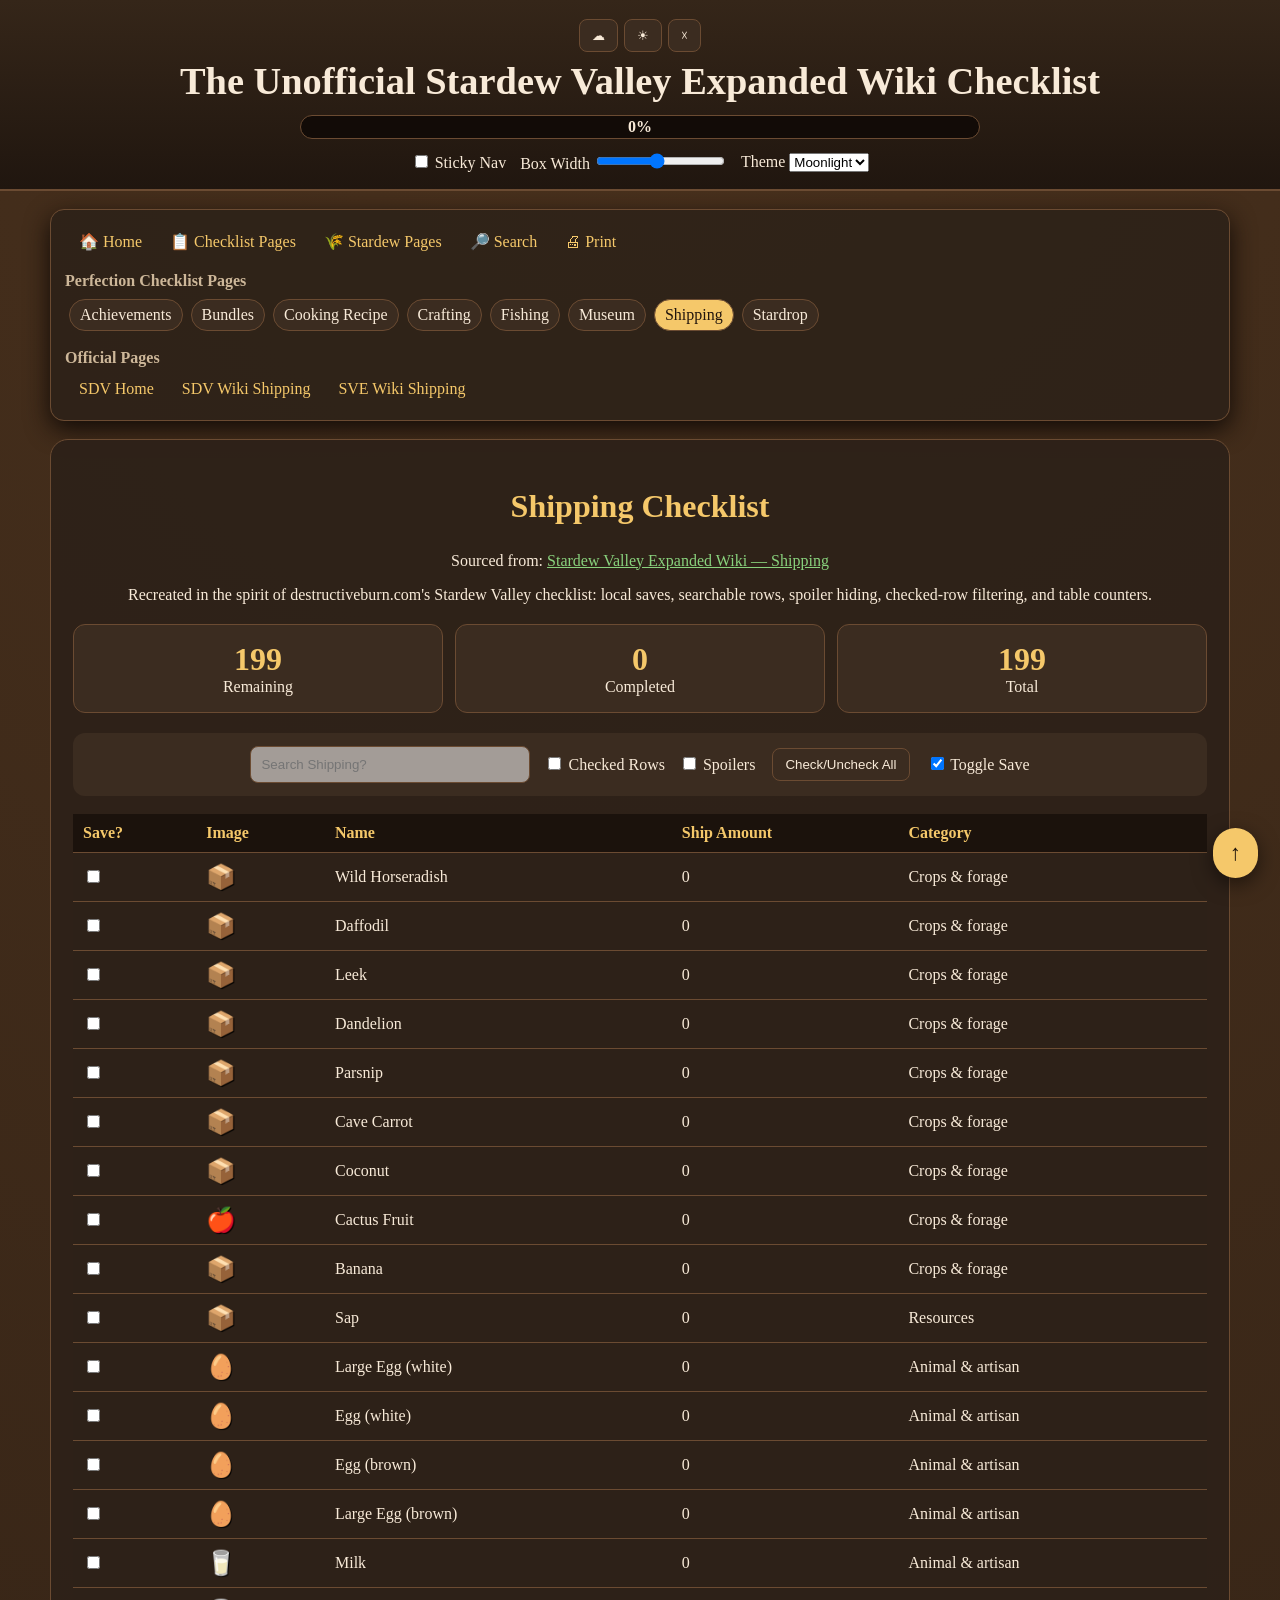
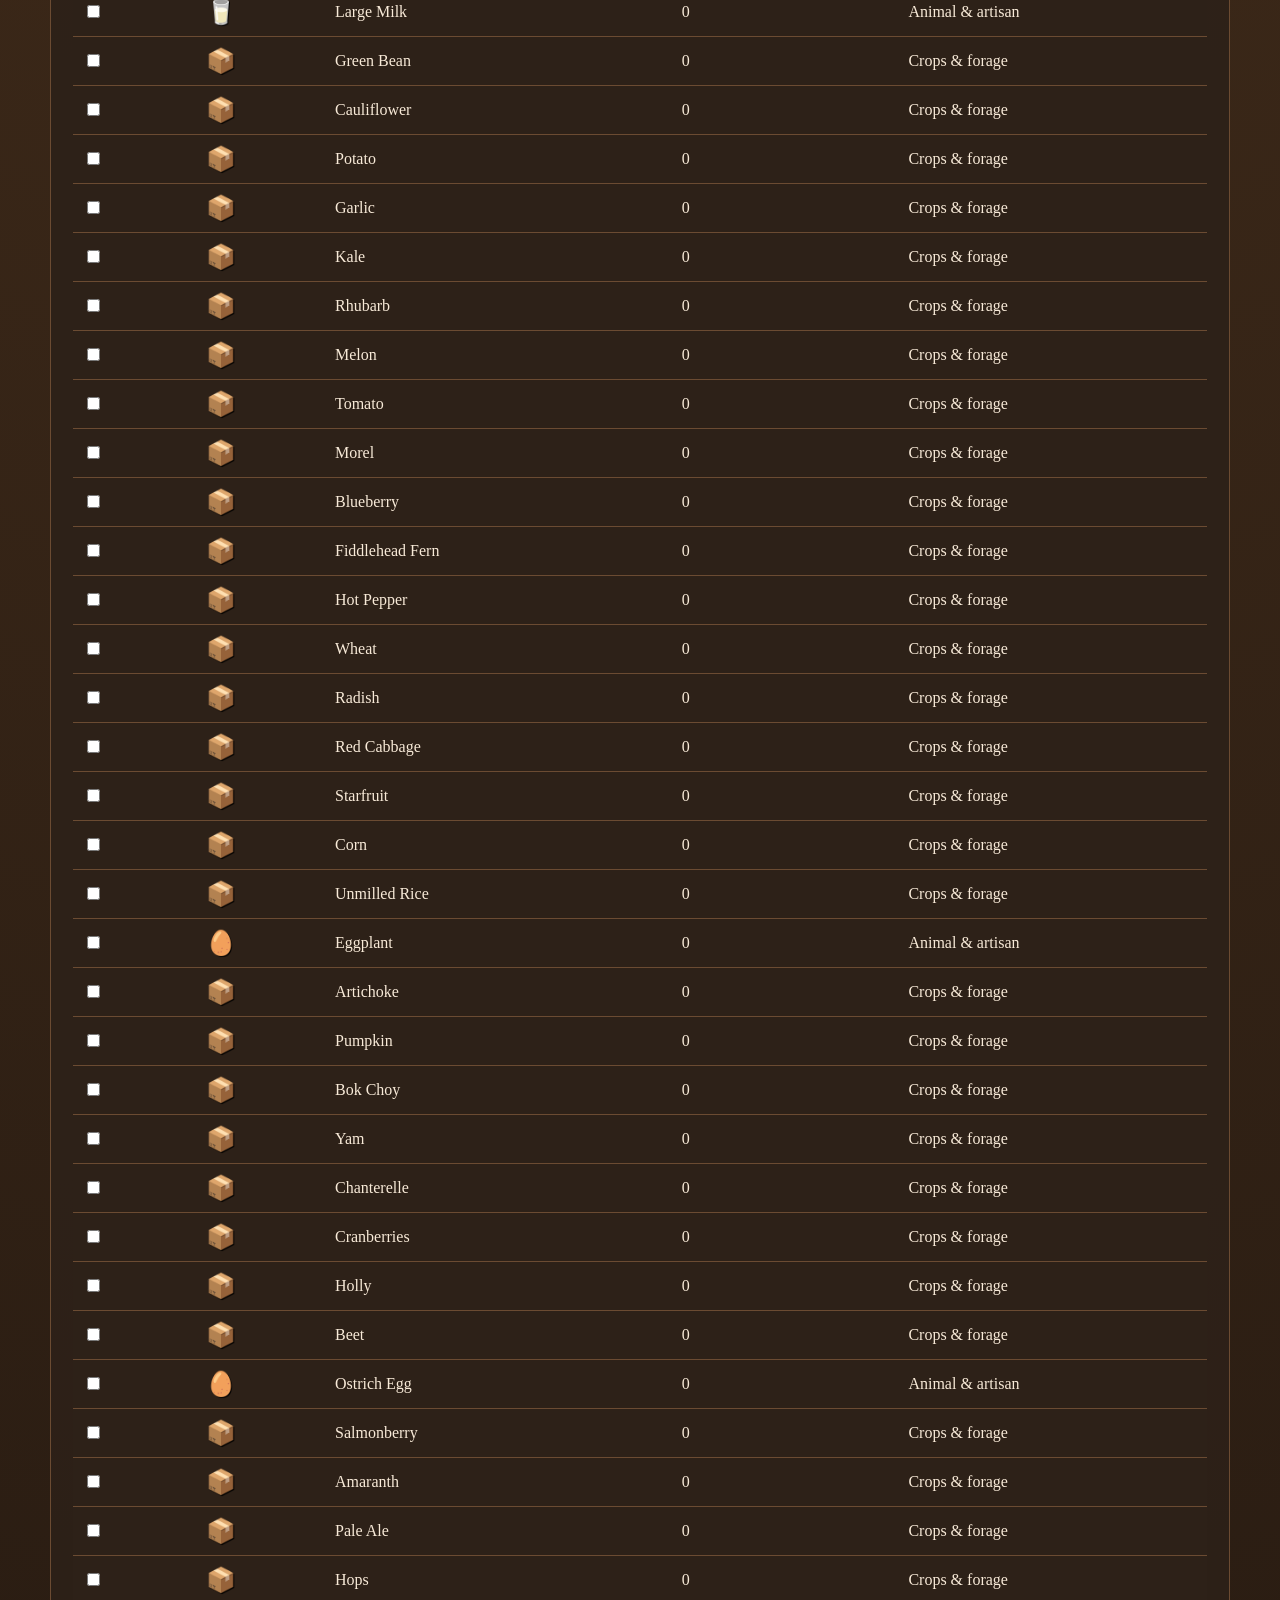
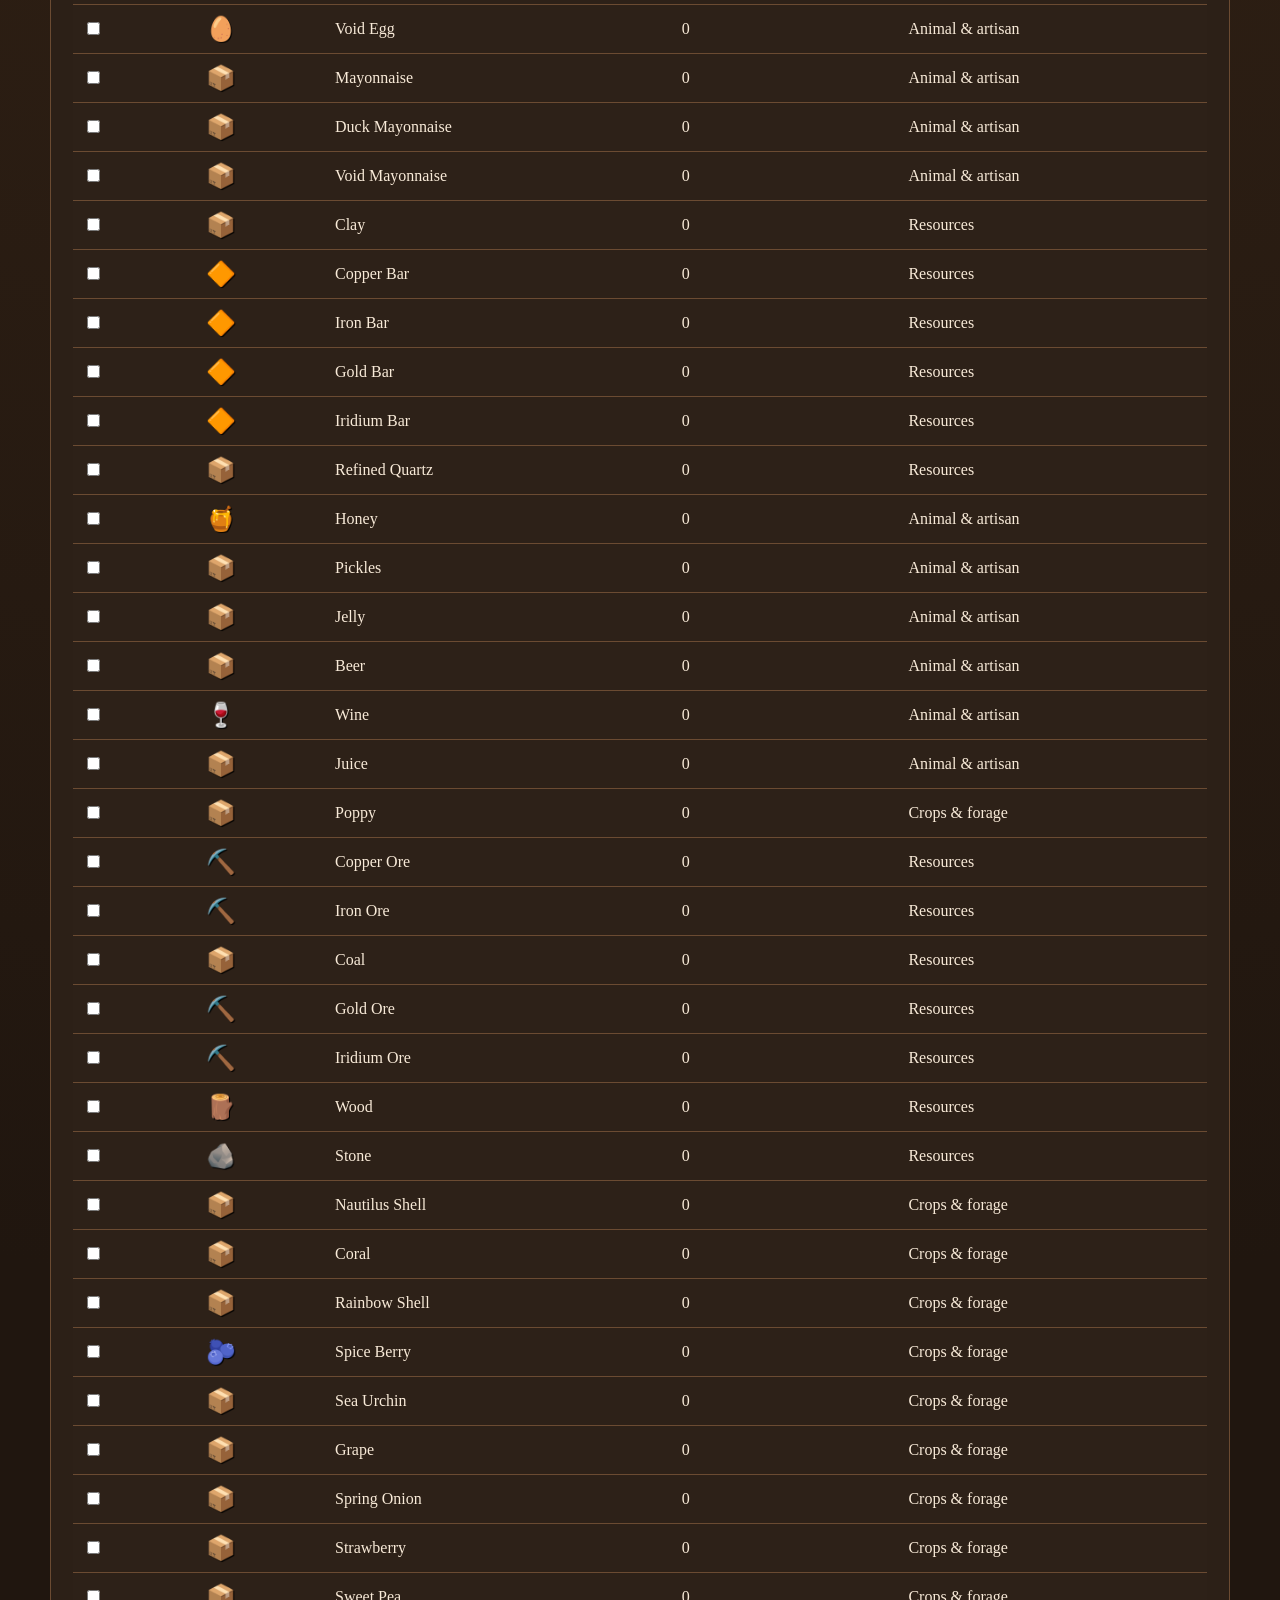
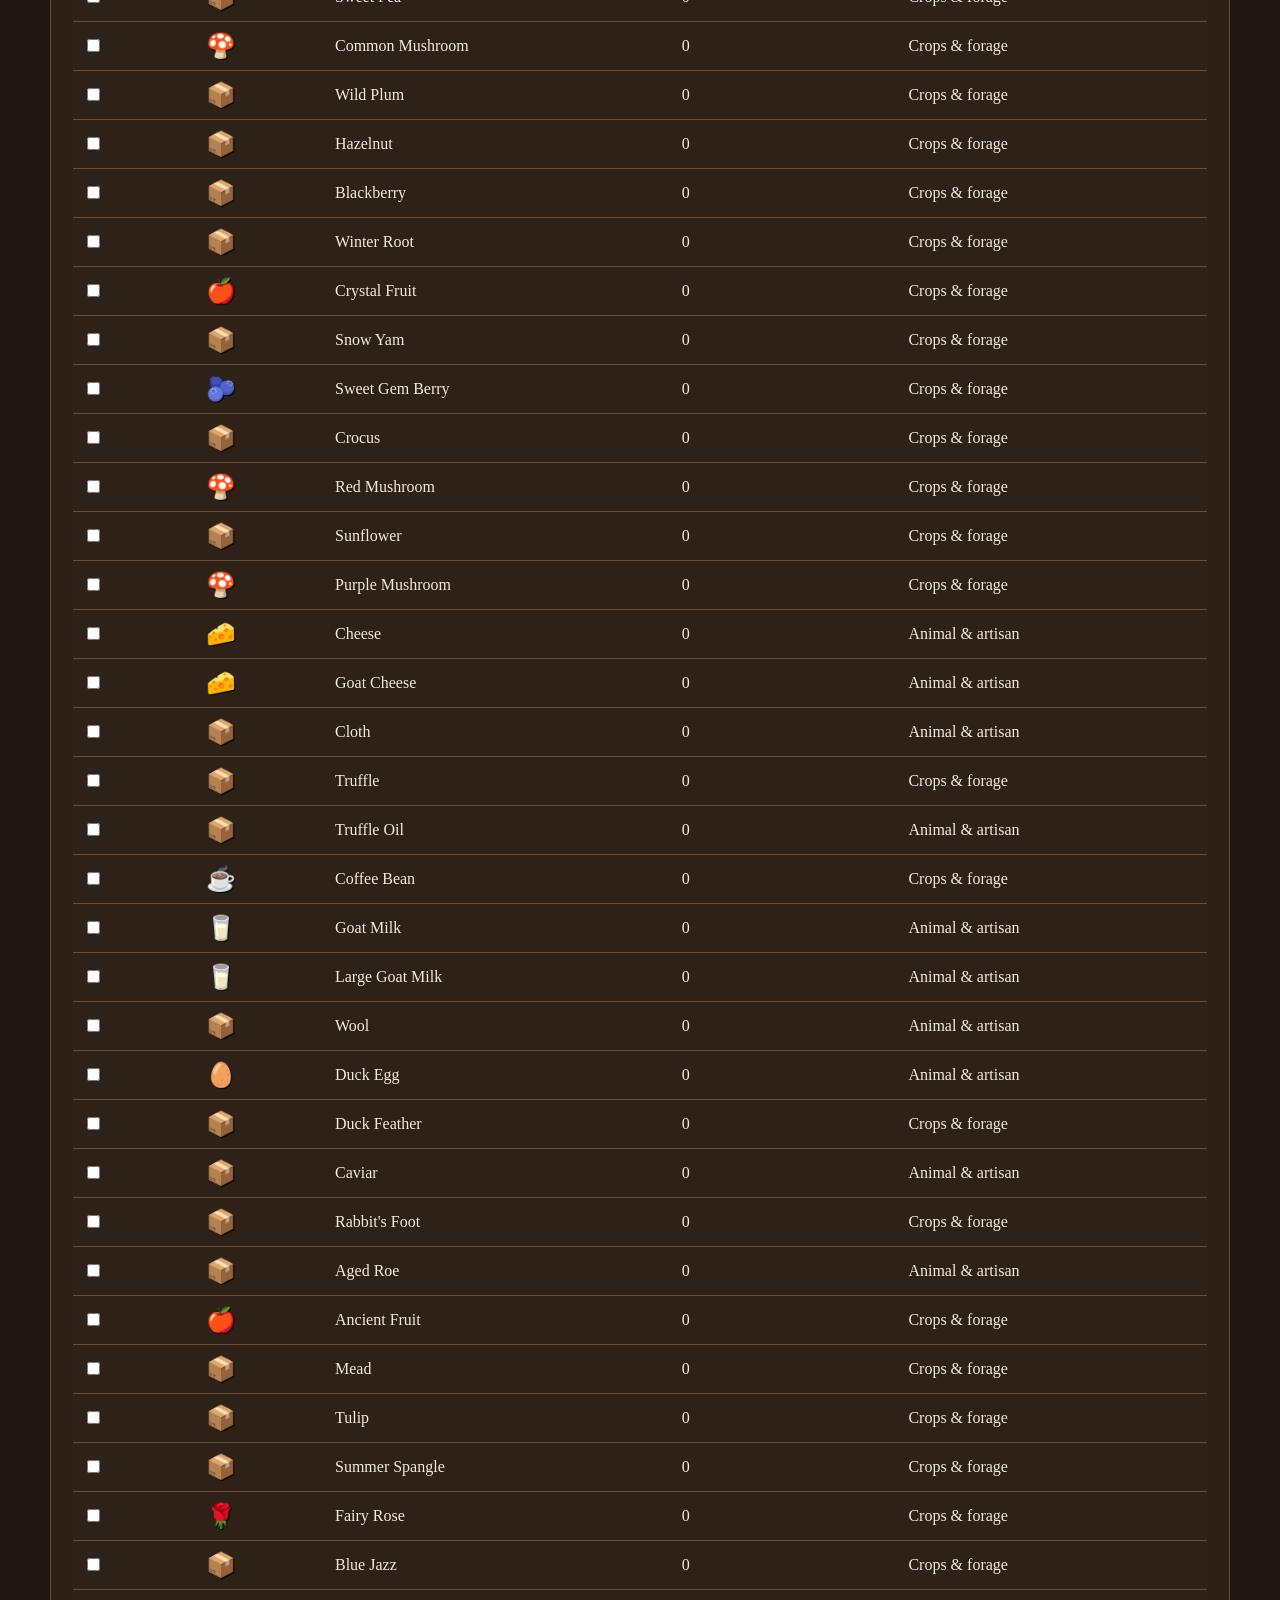
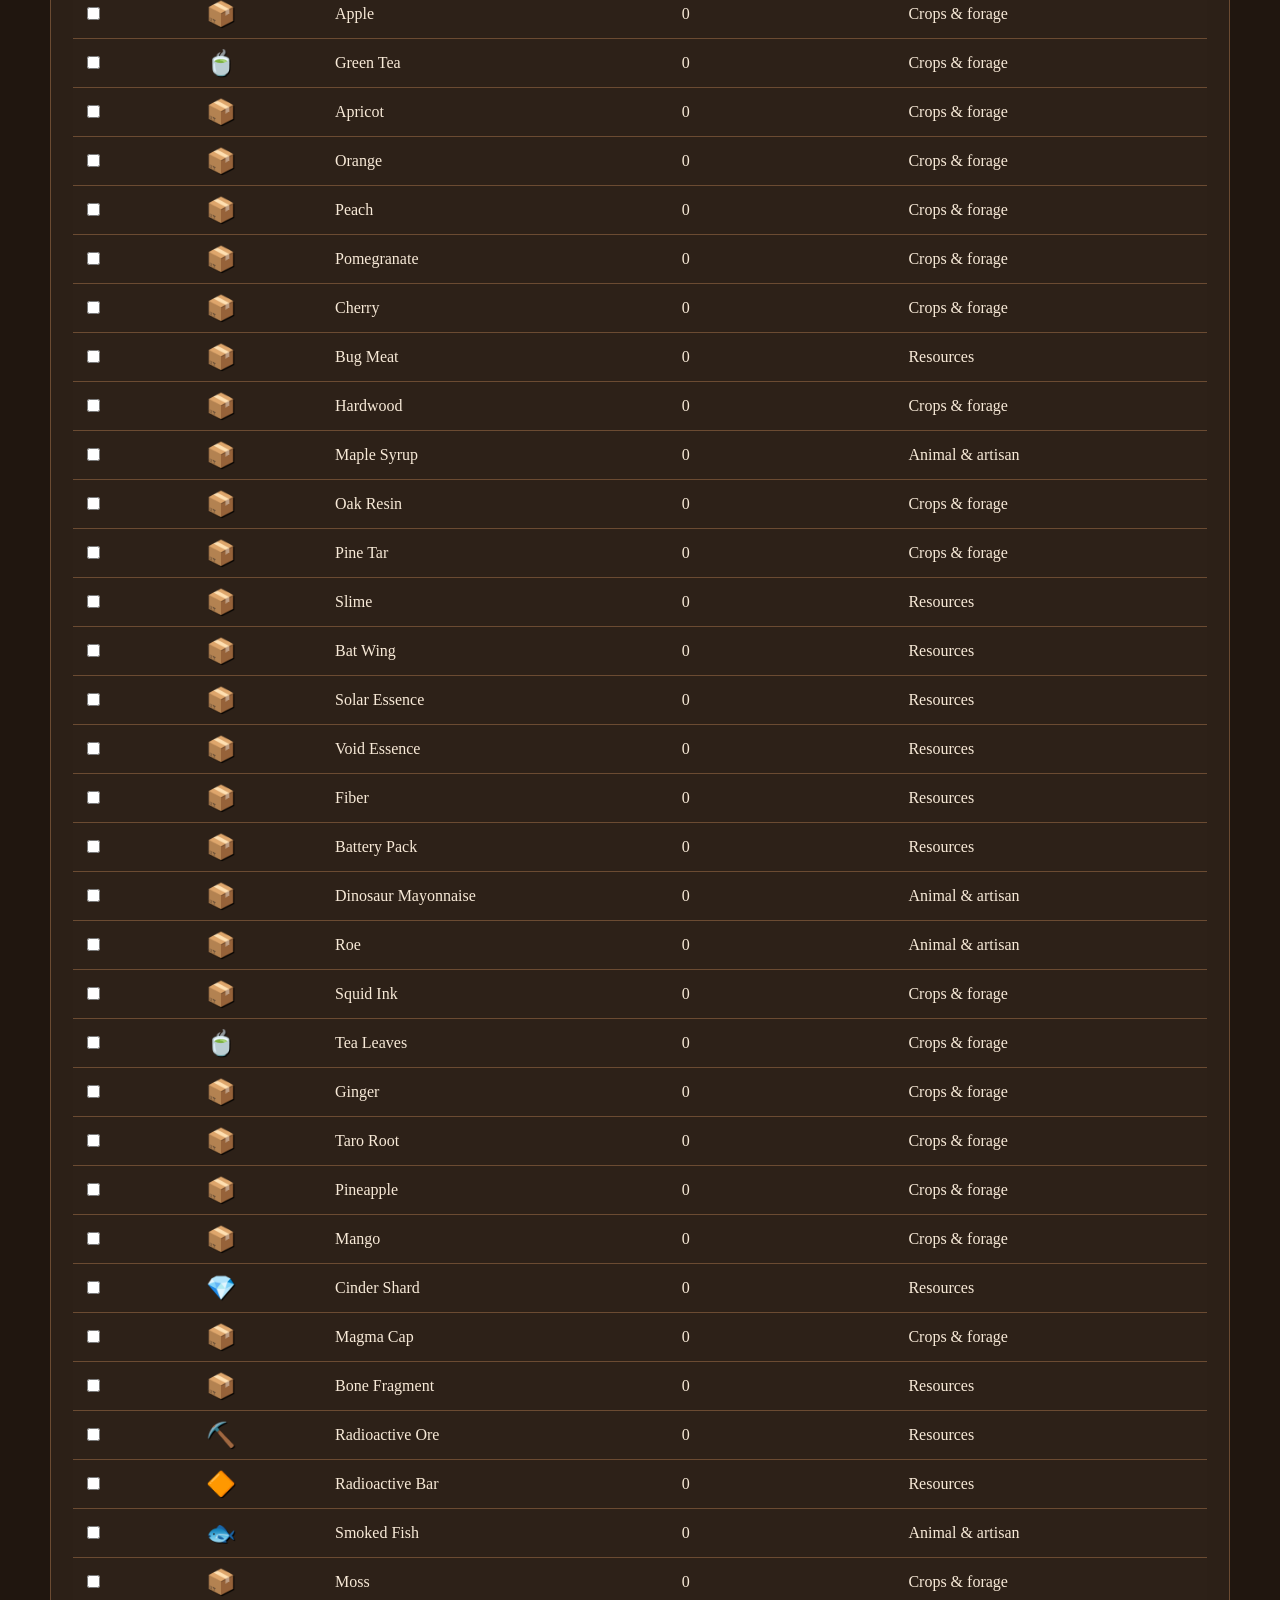
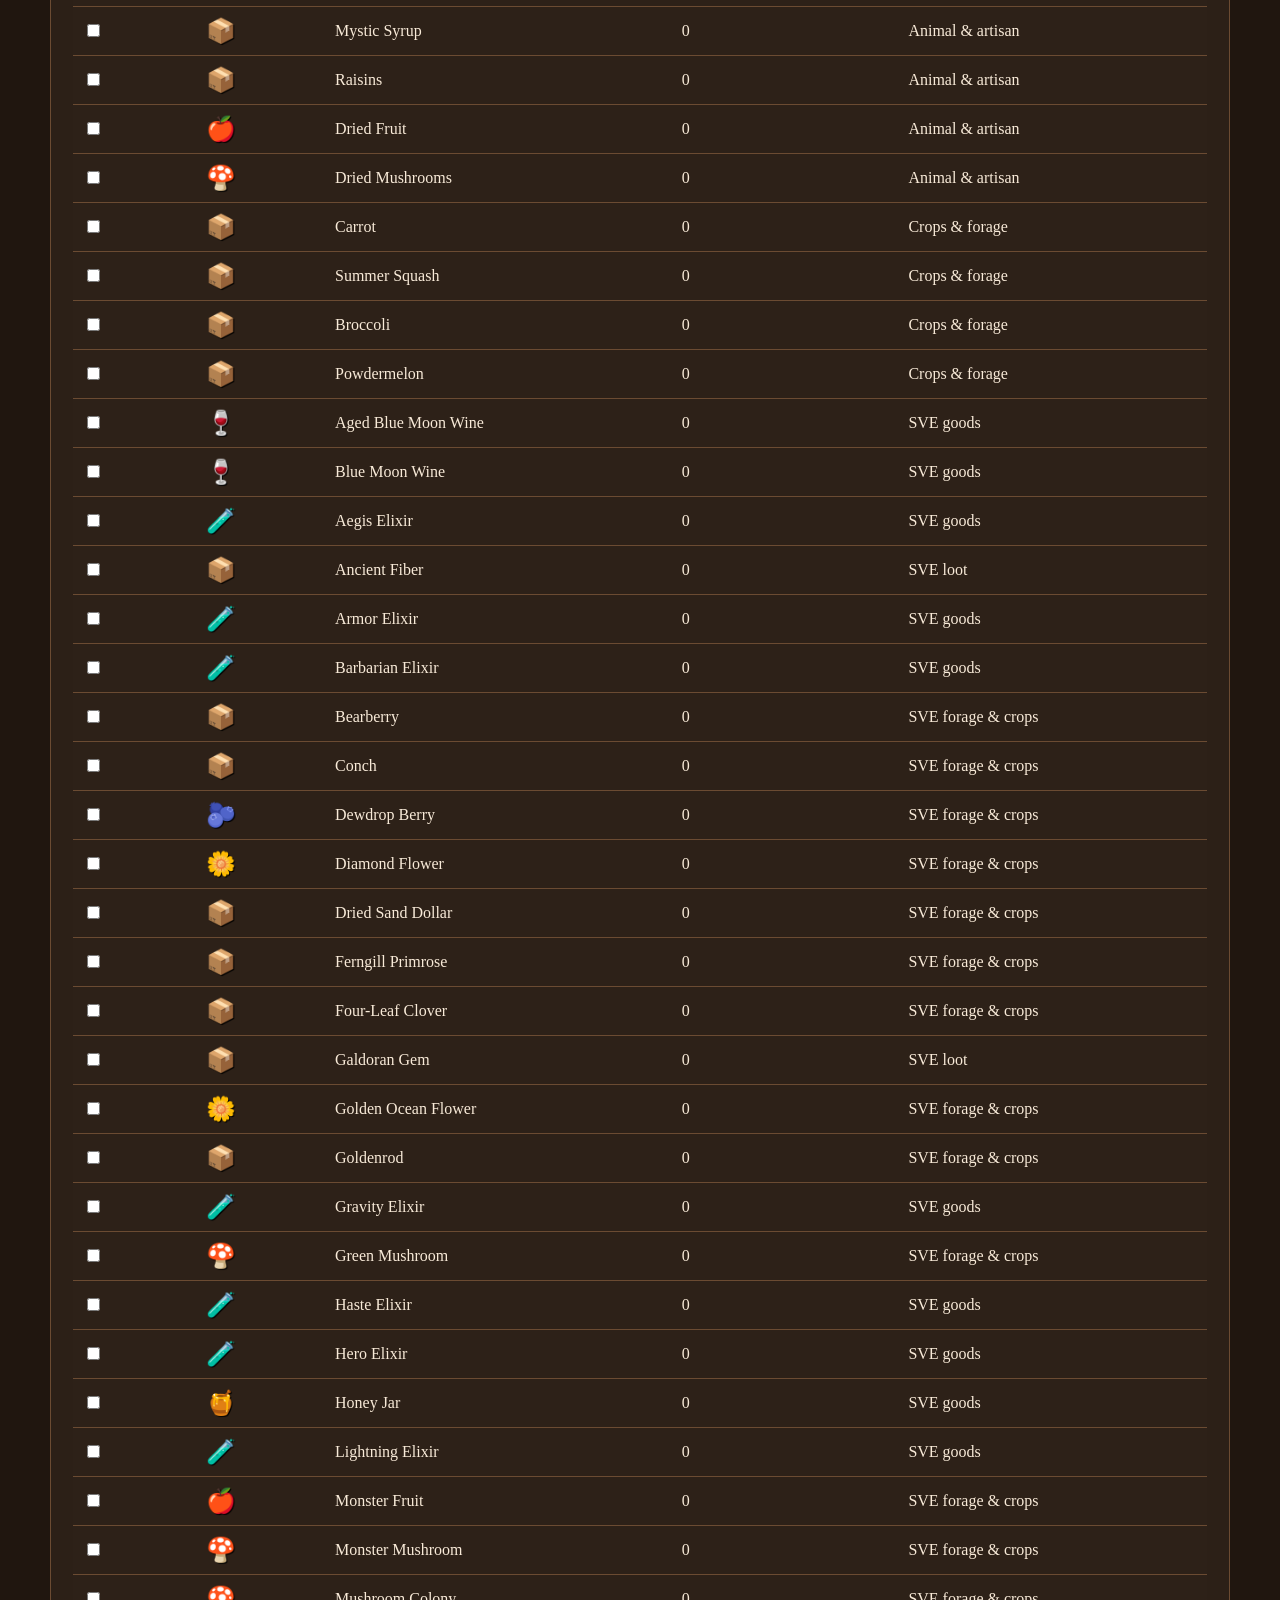
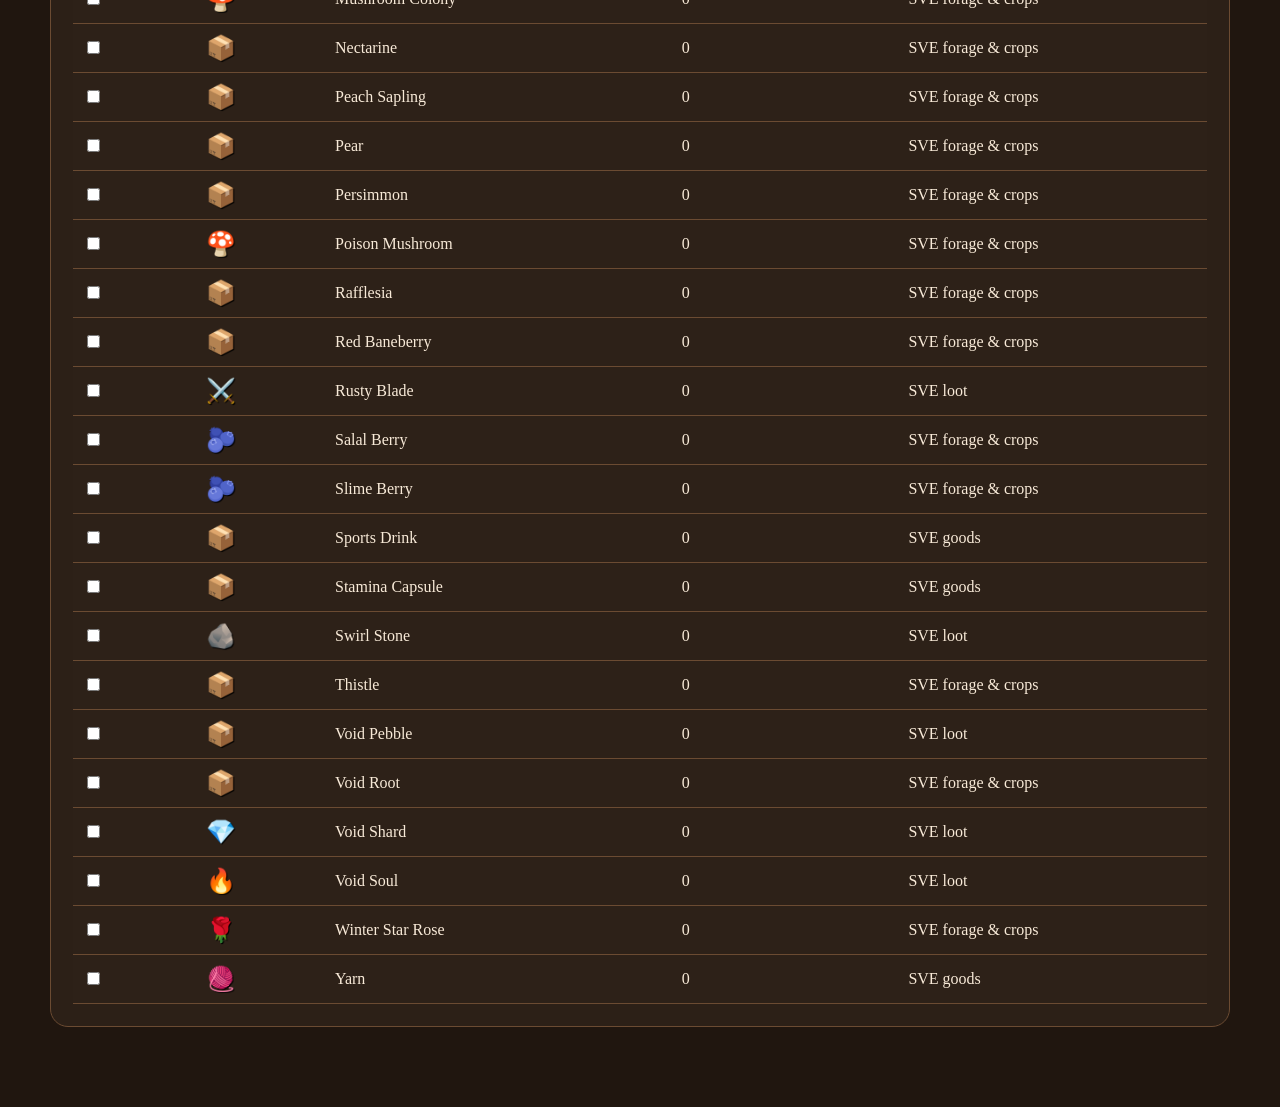
==== index.html @ cd1520b6 "Recreate SVE shipping checklist" ====
<!doctype html>
<html lang="en">
<head>
  <meta charset="utf-8">
  <meta name="viewport" content="width=device-width, initial-scale=1">
  <title>Stardew Valley Expanded Shipping Checklist</title>
  <link rel="stylesheet" href="styles.css">
</head>
<body>
  <header class="topbar">
    <button id="cloud">☁</button><button id="sun">☀</button><button id="close">☓</button>
    <h1>The Unofficial Stardew Valley Expanded Wiki Checklist</h1>
    <div class="progress-wrap"><div id="progressBar"></div><span id="progressText">0%</span></div>
    <section class="controls"><label><input type="checkbox" id="stickyToggle"> Sticky Nav</label><label>Box Width <input type="range" id="widthRange" min="900" max="1500" value="1180"></label><label>Theme <select id="themeSelect"><option value="dark">Moonlight</option><option value="light">Sunny</option></select></label></section>
  </header>
  <nav class="side" id="sideNav"><a>🏠 Home</a><a>📋 Checklist Pages</a><a>🌾 Stardew Pages</a><a>🔎 Search</a><a onclick="window.print()">🖨 Print</a><h2>Perfection Checklist Pages</h2><div class="pills"><span>Achievements</span><span>Bundles</span><span>Cooking Recipe</span><span>Crafting</span><span>Fishing</span><span>Museum</span><span class="active">Shipping</span><span>Stardrop</span></div><h2>Official Pages</h2><a href="https://www.stardewvalley.net/">SDV Home</a><a href="https://stardewvalleywiki.com/Shipping">SDV Wiki Shipping</a><a href="https://stardew-valley-expanded.fandom.com/wiki/Shipping">SVE Wiki Shipping</a></nav>
  <main class="page" id="page">
    <section class="hero"><h2>Shipping Checklist</h2><p>Sourced from: <a href="https://stardew-valley-expanded.fandom.com/wiki/Shipping">Stardew Valley Expanded Wiki — Shipping</a></p><p>Recreated in the spirit of destructiveburn.com's Stardew Valley checklist: local saves, searchable rows, spoiler hiding, checked-row filtering, and table counters.</p></section>
    <section class="stats"><div><strong id="remaining">0</strong><span>Remaining</span></div><div><strong id="complete">0</strong><span>Completed</span></div><div><strong id="total">0</strong><span>Total</span></div></section>
    <section class="toolbar"><input id="search" placeholder="Search Shipping?"><label><input id="checkedRows" type="checkbox"> Checked Rows</label><label><input id="spoilers" type="checkbox"> Spoilers</label><button id="toggleAll">Check/Uncheck All</button><label><input id="saveToggle" type="checkbox" checked> Toggle Save</label></section>
    <table><thead><tr><th>Save?</th><th>Image</th><th>Name</th><th>Ship Amount</th><th>Category</th></tr></thead><tbody id="rows"></tbody></table>
  </main>
  <button class="up" onclick="scrollTo(0,0)">↑</button>
<script src="script.js"></script>
</body>
</html>
---- styles.css ----
:root{--bg:#20160f;--panel:#2d2118;--panel2:#3b2c20;--text:#f8ead8;--muted:#cdb799;--accent:#f5c86a;--green:#89d27d;--line:#6b4b32;--shadow:#120b07}body.light{--bg:#fbf4df;--panel:#fff9e8;--panel2:#efe2bc;--text:#3b2718;--muted:#765b3c;--accent:#b36b18;--green:#2f7d32;--line:#d6bd82;--shadow:#d7c087}*{box-sizing:border-box}body{margin:0;background:radial-gradient(circle at top,#49311d,var(--bg) 42%);color:var(--text);font-family:Georgia,"Times New Roman",serif}.topbar{padding:16px 24px;text-align:center;background:linear-gradient(#352619,#20160f);border-bottom:2px solid var(--line);position:sticky;top:0;z-index:5}.topbar button,.toolbar button{border:1px solid var(--line);background:var(--panel2);color:var(--text);border-radius:8px;padding:8px 12px;margin:3px;cursor:pointer}h1{font-size:clamp(1.4rem,3vw,2.8rem);margin:.25rem}.progress-wrap{height:24px;max-width:680px;margin:12px auto;background:#120b07;border:1px solid var(--line);border-radius:99px;position:relative;overflow:hidden}#progressBar{height:100%;width:0;background:linear-gradient(90deg,#8bcf77,var(--accent));transition:.25s}#progressText{position:absolute;inset:2px;font-weight:bold}.controls,.toolbar{display:flex;gap:14px;justify-content:center;align-items:center;flex-wrap:wrap}.side{max-width:1180px;margin:18px auto;padding:14px;background:rgba(45,33,24,.88);border:1px solid var(--line);border-radius:14px;box-shadow:0 8px 25px var(--shadow)}.side.sticky{position:sticky;top:104px;z-index:4}.side a{color:var(--accent);text-decoration:none;margin:8px 14px;display:inline-block}.side h2{font-size:1rem;color:var(--muted);margin-bottom:5px}.pills span{display:inline-block;border:1px solid var(--line);border-radius:999px;padding:6px 10px;margin:4px;background:var(--panel2)}.pills .active{background:var(--accent);color:#21150d}.page{max-width:1180px;margin:0 auto 80px;padding:22px;background:rgba(45,33,24,.92);border:1px solid var(--line);border-radius:18px}.hero{text-align:center}.hero h2{font-size:2rem;color:var(--accent)}a{color:var(--green)}.stats{display:grid;grid-template-columns:repeat(3,1fr);gap:12px;margin:20px 0}.stats div{text-align:center;background:var(--panel2);border:1px solid var(--line);border-radius:12px;padding:16px}.stats strong{display:block;font-size:2rem;color:var(--accent)}.toolbar{background:var(--panel2);padding:12px;border-radius:12px}.toolbar input[type=search],#search{min-width:280px;padding:10px;border-radius:8px;border:1px solid var(--line);background:#fff8;color:#21150d}table{width:100%;border-collapse:collapse;margin-top:18px;background:var(--panel)}th,td{border-bottom:1px solid var(--line);padding:10px;text-align:left}th{position:sticky;top:84px;background:#1b120c;color:var(--accent);z-index:3}.icon{font-size:1.5rem;filter:drop-shadow(1px 1px #000)}tr.done{opacity:.55}.spoiler .name{filter:blur(6px)}.up{position:fixed;right:22px;bottom:22px;border:0;border-radius:999px;background:var(--accent);color:#21150d;font-size:1.4rem;padding:12px 17px;box-shadow:0 6px 20px #0008}@media(max-width:760px){.stats{grid-template-columns:1fr}.side,.page{border-radius:0;margin-left:0;margin-right:0}th:nth-child(2),td:nth-child(2),th:nth-child(5),td:nth-child(5){display:none}}
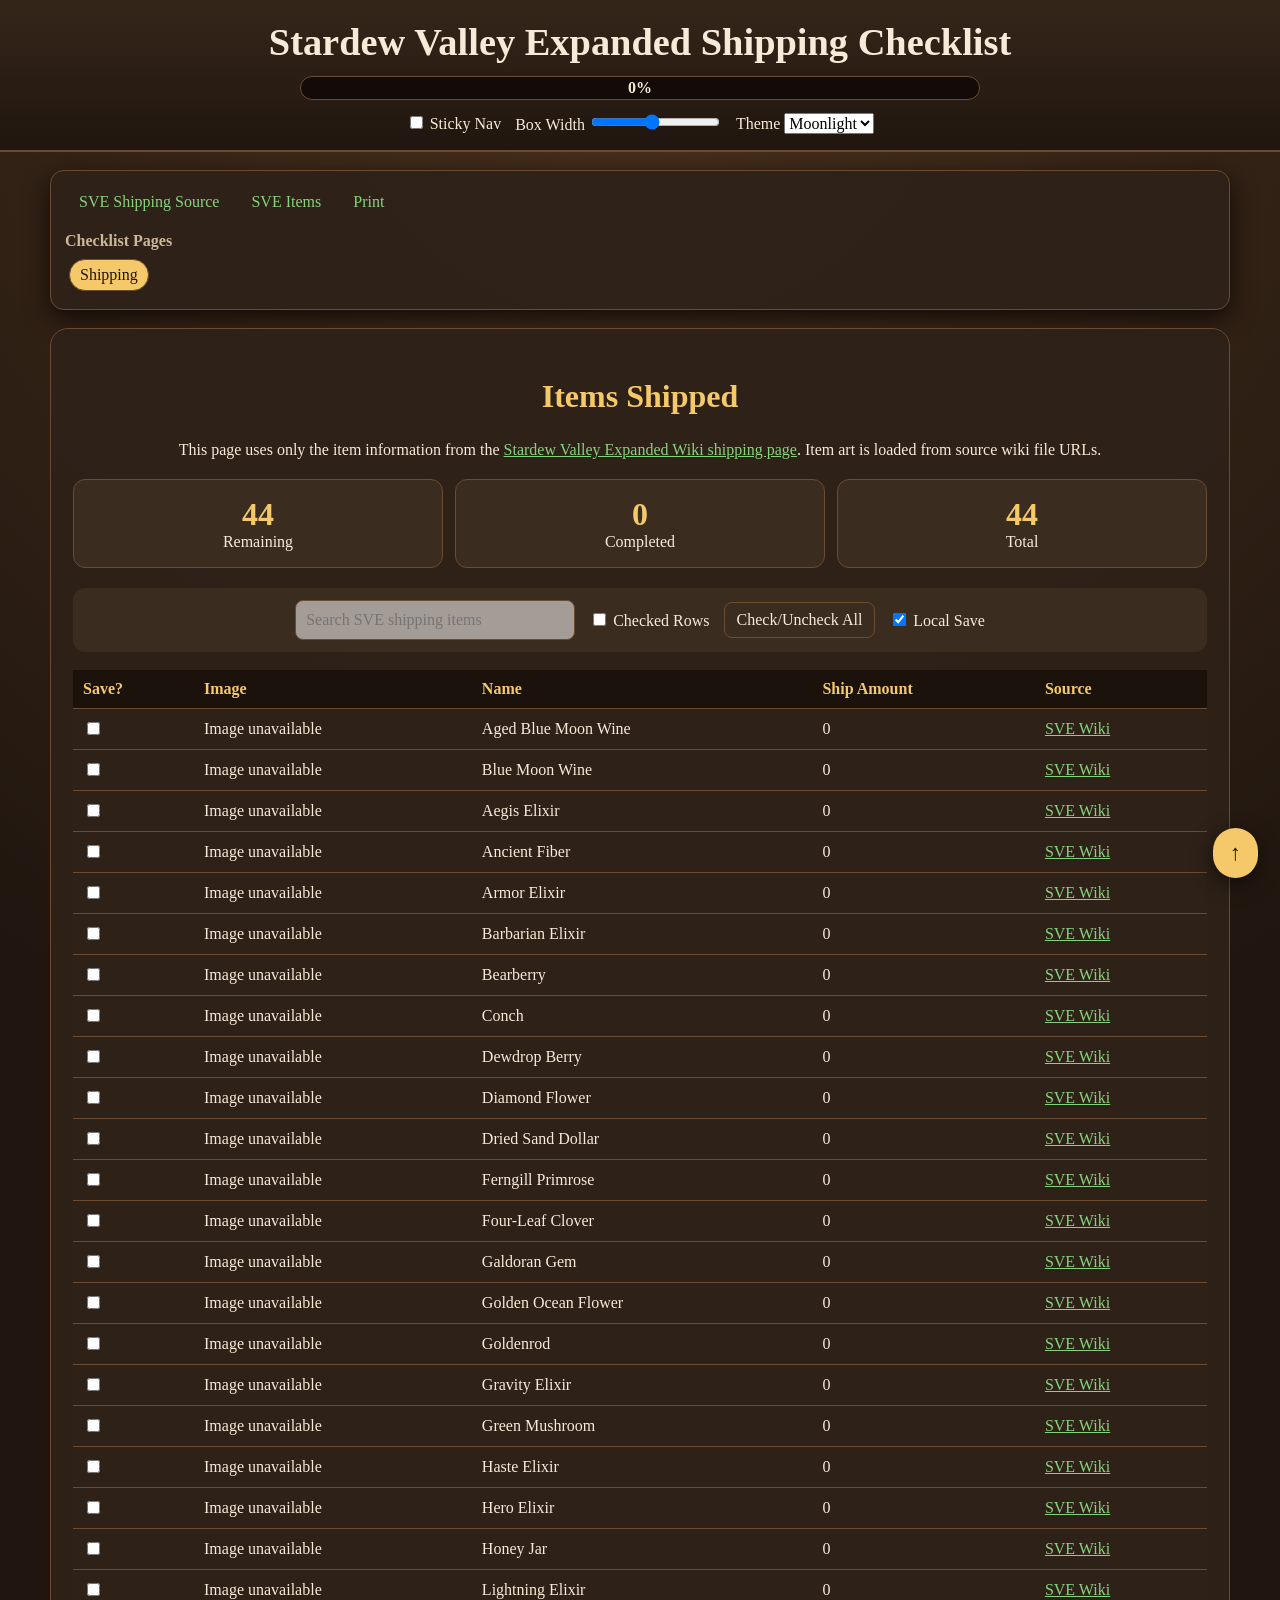
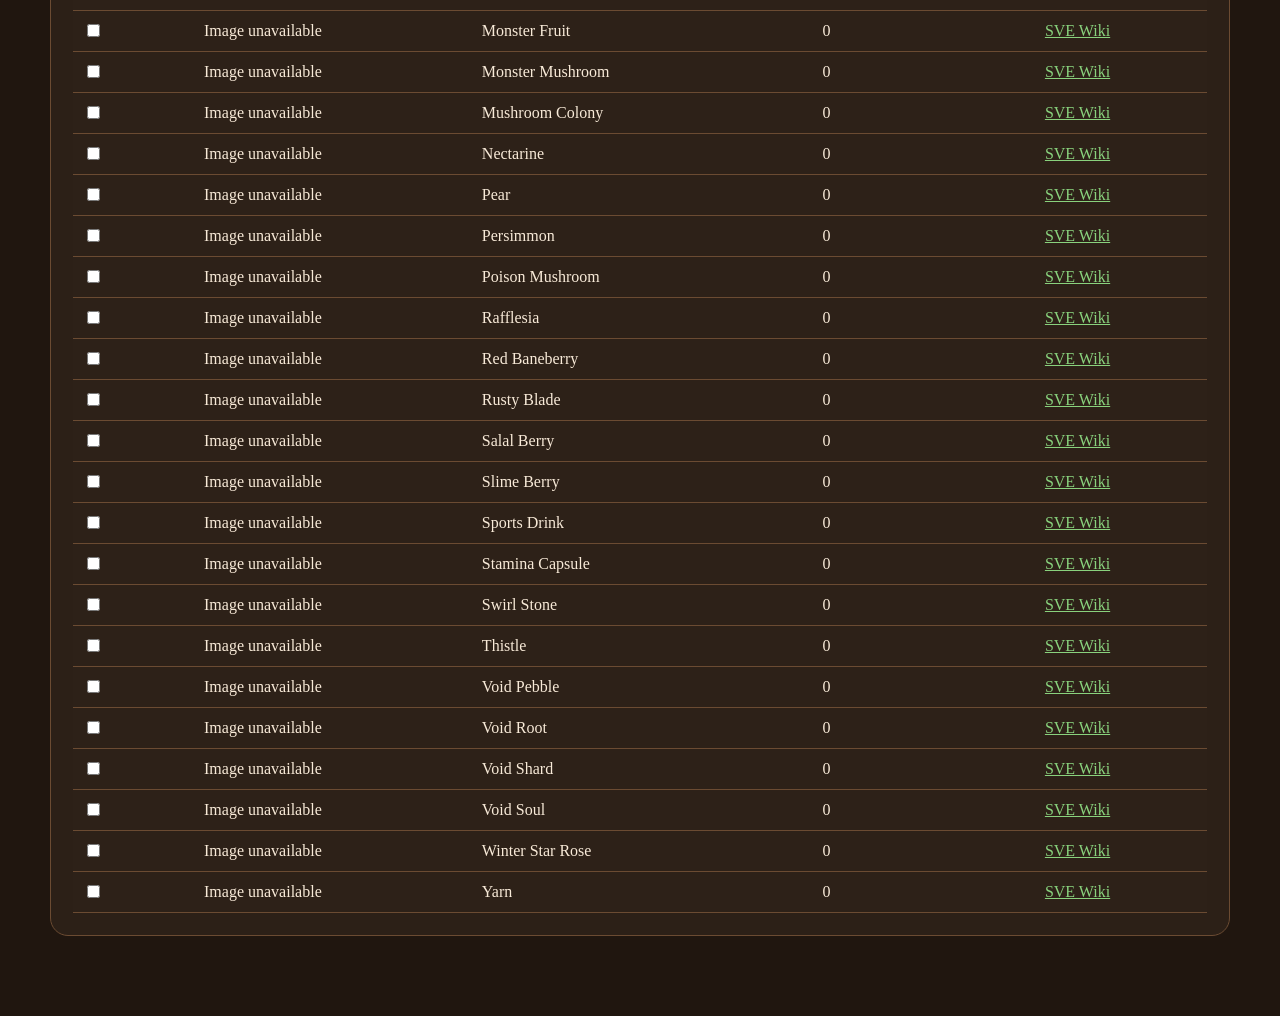
==== commit d47a376b: "Use only SVE shipping source data" ====
--- a/index.html
+++ b/index.html
@@ -8,19 +8,45 @@
 </head>
 <body>
   <header class="topbar">
-    <button id="cloud">☁</button><button id="sun">☀</button><button id="close">☓</button>
-    <h1>The Unofficial Stardew Valley Expanded Wiki Checklist</h1>
-    <div class="progress-wrap"><div id="progressBar"></div><span id="progressText">0%</span></div>
-    <section class="controls"><label><input type="checkbox" id="stickyToggle"> Sticky Nav</label><label>Box Width <input type="range" id="widthRange" min="900" max="1500" value="1180"></label><label>Theme <select id="themeSelect"><option value="dark">Moonlight</option><option value="light">Sunny</option></select></label></section>
+    <h1>Stardew Valley Expanded Shipping Checklist</h1>
+    <div class="progress-wrap" aria-label="Checklist progress">
+      <div id="progressBar"></div><span id="progressText">0%</span>
+    </div>
+    <section class="controls" aria-label="Display controls">
+      <label><input type="checkbox" id="stickyToggle"> Sticky Nav</label>
+      <label>Box Width <input type="range" id="widthRange" min="900" max="1500" value="1180"></label>
+      <label>Theme <select id="themeSelect"><option value="dark">Moonlight</option><option value="light">Sunny</option></select></label>
+    </section>
   </header>
-  <nav class="side" id="sideNav"><a>🏠 Home</a><a>📋 Checklist Pages</a><a>🌾 Stardew Pages</a><a>🔎 Search</a><a onclick="window.print()">🖨 Print</a><h2>Perfection Checklist Pages</h2><div class="pills"><span>Achievements</span><span>Bundles</span><span>Cooking Recipe</span><span>Crafting</span><span>Fishing</span><span>Museum</span><span class="active">Shipping</span><span>Stardrop</span></div><h2>Official Pages</h2><a href="https://www.stardewvalley.net/">SDV Home</a><a href="https://stardewvalleywiki.com/Shipping">SDV Wiki Shipping</a><a href="https://stardew-valley-expanded.fandom.com/wiki/Shipping">SVE Wiki Shipping</a></nav>
+  <nav class="side" id="sideNav" aria-label="Page links">
+    <a href="https://stardew-valley-expanded.fandom.com/wiki/Shipping">SVE Shipping Source</a>
+    <a href="https://stardew-valley-expanded.fandom.com/wiki/Category:Items">SVE Items</a>
+    <a onclick="window.print()">Print</a>
+    <h2>Checklist Pages</h2>
+    <div class="pills"><span class="active">Shipping</span></div>
+  </nav>
   <main class="page" id="page">
-    <section class="hero"><h2>Shipping Checklist</h2><p>Sourced from: <a href="https://stardew-valley-expanded.fandom.com/wiki/Shipping">Stardew Valley Expanded Wiki — Shipping</a></p><p>Recreated in the spirit of destructiveburn.com's Stardew Valley checklist: local saves, searchable rows, spoiler hiding, checked-row filtering, and table counters.</p></section>
-    <section class="stats"><div><strong id="remaining">0</strong><span>Remaining</span></div><div><strong id="complete">0</strong><span>Completed</span></div><div><strong id="total">0</strong><span>Total</span></div></section>
-    <section class="toolbar"><input id="search" placeholder="Search Shipping?"><label><input id="checkedRows" type="checkbox"> Checked Rows</label><label><input id="spoilers" type="checkbox"> Spoilers</label><button id="toggleAll">Check/Uncheck All</button><label><input id="saveToggle" type="checkbox" checked> Toggle Save</label></section>
-    <table><thead><tr><th>Save?</th><th>Image</th><th>Name</th><th>Ship Amount</th><th>Category</th></tr></thead><tbody id="rows"></tbody></table>
+    <section class="hero">
+      <h2>Items Shipped</h2>
+      <p>This page uses only the item information from the <a href="https://stardew-valley-expanded.fandom.com/wiki/Shipping">Stardew Valley Expanded Wiki shipping page</a>. Item art is loaded from source wiki file URLs.</p>
+    </section>
+    <section class="stats" aria-label="Checklist totals">
+      <div><strong id="remaining">0</strong><span>Remaining</span></div>
+      <div><strong id="complete">0</strong><span>Completed</span></div>
+      <div><strong id="total">0</strong><span>Total</span></div>
+    </section>
+    <section class="toolbar" aria-label="Checklist filters">
+      <input id="search" placeholder="Search SVE shipping items">
+      <label><input id="checkedRows" type="checkbox"> Checked Rows</label>
+      <button id="toggleAll">Check/Uncheck All</button>
+      <label><input id="saveToggle" type="checkbox" checked> Local Save</label>
+    </section>
+    <table>
+      <thead><tr><th>Save?</th><th>Image</th><th>Name</th><th>Ship Amount</th><th>Source</th></tr></thead>
+      <tbody id="rows"></tbody>
+    </table>
   </main>
-  <button class="up" onclick="scrollTo(0,0)">↑</button>
+  <button class="up" onclick="scrollTo(0,0)" aria-label="Back to top">↑</button>
 <script src="script.js"></script>
 </body>
 </html>
--- a/styles.css
+++ b/styles.css
@@ -1 +1,250 @@
-:root{--bg:#20160f;--panel:#2d2118;--panel2:#3b2c20;--text:#f8ead8;--muted:#cdb799;--accent:#f5c86a;--green:#89d27d;--line:#6b4b32;--shadow:#120b07}body.light{--bg:#fbf4df;--panel:#fff9e8;--panel2:#efe2bc;--text:#3b2718;--muted:#765b3c;--accent:#b36b18;--green:#2f7d32;--line:#d6bd82;--shadow:#d7c087}*{box-sizing:border-box}body{margin:0;background:radial-gradient(circle at top,#49311d,var(--bg) 42%);color:var(--text);font-family:Georgia,"Times New Roman",serif}.topbar{padding:16px 24px;text-align:center;background:linear-gradient(#352619,#20160f);border-bottom:2px solid var(--line);position:sticky;top:0;z-index:5}.topbar button,.toolbar button{border:1px solid var(--line);background:var(--panel2);color:var(--text);border-radius:8px;padding:8px 12px;margin:3px;cursor:pointer}h1{font-size:clamp(1.4rem,3vw,2.8rem);margin:.25rem}.progress-wrap{height:24px;max-width:680px;margin:12px auto;background:#120b07;border:1px solid var(--line);border-radius:99px;position:relative;overflow:hidden}#progressBar{height:100%;width:0;background:linear-gradient(90deg,#8bcf77,var(--accent));transition:.25s}#progressText{position:absolute;inset:2px;font-weight:bold}.controls,.toolbar{display:flex;gap:14px;justify-content:center;align-items:center;flex-wrap:wrap}.side{max-width:1180px;margin:18px auto;padding:14px;background:rgba(45,33,24,.88);border:1px solid var(--line);border-radius:14px;box-shadow:0 8px 25px var(--shadow)}.side.sticky{position:sticky;top:104px;z-index:4}.side a{color:var(--accent);text-decoration:none;margin:8px 14px;display:inline-block}.side h2{font-size:1rem;color:var(--muted);margin-bottom:5px}.pills span{display:inline-block;border:1px solid var(--line);border-radius:999px;padding:6px 10px;margin:4px;background:var(--panel2)}.pills .active{background:var(--accent);color:#21150d}.page{max-width:1180px;margin:0 auto 80px;padding:22px;background:rgba(45,33,24,.92);border:1px solid var(--line);border-radius:18px}.hero{text-align:center}.hero h2{font-size:2rem;color:var(--accent)}a{color:var(--green)}.stats{display:grid;grid-template-columns:repeat(3,1fr);gap:12px;margin:20px 0}.stats div{text-align:center;background:var(--panel2);border:1px solid var(--line);border-radius:12px;padding:16px}.stats strong{display:block;font-size:2rem;color:var(--accent)}.toolbar{background:var(--panel2);padding:12px;border-radius:12px}.toolbar input[type=search],#search{min-width:280px;padding:10px;border-radius:8px;border:1px solid var(--line);background:#fff8;color:#21150d}table{width:100%;border-collapse:collapse;margin-top:18px;background:var(--panel)}th,td{border-bottom:1px solid var(--line);padding:10px;text-align:left}th{position:sticky;top:84px;background:#1b120c;color:var(--accent);z-index:3}.icon{font-size:1.5rem;filter:drop-shadow(1px 1px #000)}tr.done{opacity:.55}.spoiler .name{filter:blur(6px)}.up{position:fixed;right:22px;bottom:22px;border:0;border-radius:999px;background:var(--accent);color:#21150d;font-size:1.4rem;padding:12px 17px;box-shadow:0 6px 20px #0008}@media(max-width:760px){.stats{grid-template-columns:1fr}.side,.page{border-radius:0;margin-left:0;margin-right:0}th:nth-child(2),td:nth-child(2),th:nth-child(5),td:nth-child(5){display:none}}
+:root {
+  --bg: #20160f;
+  --panel: #2d2118;
+  --panel2: #3b2c20;
+  --text: #f8ead8;
+  --muted: #cdb799;
+  --accent: #f5c86a;
+  --green: #89d27d;
+  --line: #6b4b32;
+  --shadow: #120b07;
+}
+
+body.light {
+  --bg: #fbf4df;
+  --panel: #fff9e8;
+  --panel2: #efe2bc;
+  --text: #3b2718;
+  --muted: #765b3c;
+  --accent: #b36b18;
+  --green: #2f7d32;
+  --line: #d6bd82;
+  --shadow: #d7c087;
+}
+
+* { box-sizing: border-box; }
+
+body {
+  margin: 0;
+  background: radial-gradient(circle at top, #49311d, var(--bg) 42%);
+  color: var(--text);
+  font-family: Georgia, "Times New Roman", serif;
+}
+
+.topbar {
+  padding: 16px 24px;
+  text-align: center;
+  background: linear-gradient(#352619, #20160f);
+  border-bottom: 2px solid var(--line);
+  position: sticky;
+  top: 0;
+  z-index: 5;
+}
+
+h1 {
+  font-size: clamp(1.4rem, 3vw, 2.8rem);
+  margin: .25rem;
+}
+
+.progress-wrap {
+  height: 24px;
+  max-width: 680px;
+  margin: 12px auto;
+  background: #120b07;
+  border: 1px solid var(--line);
+  border-radius: 99px;
+  position: relative;
+  overflow: hidden;
+}
+
+#progressBar {
+  height: 100%;
+  width: 0;
+  background: linear-gradient(90deg, #8bcf77, var(--accent));
+  transition: .25s;
+}
+
+#progressText {
+  position: absolute;
+  inset: 2px;
+  font-weight: bold;
+}
+
+.controls,
+.toolbar {
+  display: flex;
+  gap: 14px;
+  justify-content: center;
+  align-items: center;
+  flex-wrap: wrap;
+}
+
+.side,
+.page {
+  max-width: 1180px;
+  margin-left: auto;
+  margin-right: auto;
+}
+
+.side {
+  margin-top: 18px;
+  padding: 14px;
+  background: rgba(45, 33, 24, .88);
+  border: 1px solid var(--line);
+  border-radius: 14px;
+  box-shadow: 0 8px 25px var(--shadow);
+}
+
+.side.sticky {
+  position: sticky;
+  top: 104px;
+  z-index: 4;
+}
+
+.side a,
+a {
+  color: var(--green);
+}
+
+.side a {
+  text-decoration: none;
+  margin: 8px 14px;
+  display: inline-block;
+  cursor: pointer;
+}
+
+.side h2 {
+  font-size: 1rem;
+  color: var(--muted);
+  margin-bottom: 5px;
+}
+
+.pills span {
+  display: inline-block;
+  border: 1px solid var(--line);
+  border-radius: 999px;
+  padding: 6px 10px;
+  margin: 4px;
+  background: var(--accent);
+  color: #21150d;
+}
+
+.page {
+  margin-top: 18px;
+  margin-bottom: 80px;
+  padding: 22px;
+  background: rgba(45, 33, 24, .92);
+  border: 1px solid var(--line);
+  border-radius: 18px;
+}
+
+.hero { text-align: center; }
+.hero h2 { font-size: 2rem; color: var(--accent); }
+
+.stats {
+  display: grid;
+  grid-template-columns: repeat(3, 1fr);
+  gap: 12px;
+  margin: 20px 0;
+}
+
+.stats div {
+  text-align: center;
+  background: var(--panel2);
+  border: 1px solid var(--line);
+  border-radius: 12px;
+  padding: 16px;
+}
+
+.stats strong {
+  display: block;
+  font-size: 2rem;
+  color: var(--accent);
+}
+
+.toolbar {
+  background: var(--panel2);
+  padding: 12px;
+  border-radius: 12px;
+}
+
+button,
+select,
+input {
+  font: inherit;
+}
+
+button {
+  border: 1px solid var(--line);
+  background: var(--panel2);
+  color: var(--text);
+  border-radius: 8px;
+  padding: 8px 12px;
+  cursor: pointer;
+}
+
+#search {
+  min-width: 280px;
+  padding: 10px;
+  border-radius: 8px;
+  border: 1px solid var(--line);
+  background: #fff8;
+  color: #21150d;
+}
+
+table {
+  width: 100%;
+  border-collapse: collapse;
+  margin-top: 18px;
+  background: var(--panel);
+}
+
+th,
+td {
+  border-bottom: 1px solid var(--line);
+  padding: 10px;
+  text-align: left;
+}
+
+th {
+  position: sticky;
+  top: 84px;
+  background: #1b120c;
+  color: var(--accent);
+  z-index: 3;
+}
+
+.icon {
+  width: 32px;
+  height: 32px;
+  image-rendering: pixelated;
+  object-fit: contain;
+  filter: drop-shadow(1px 1px #000);
+}
+
+tr.done { opacity: .55; }
+
+.up {
+  position: fixed;
+  right: 22px;
+  bottom: 22px;
+  border: 0;
+  border-radius: 999px;
+  background: var(--accent);
+  color: #21150d;
+  font-size: 1.4rem;
+  padding: 12px 17px;
+  box-shadow: 0 6px 20px #0008;
+}
+
+@media (max-width: 760px) {
+  .stats { grid-template-columns: 1fr; }
+  .side,
+  .page {
+    border-radius: 0;
+    margin-left: 0;
+    margin-right: 0;
+  }
+  th:nth-child(5),
+  td:nth-child(5) { display: none; }
+}
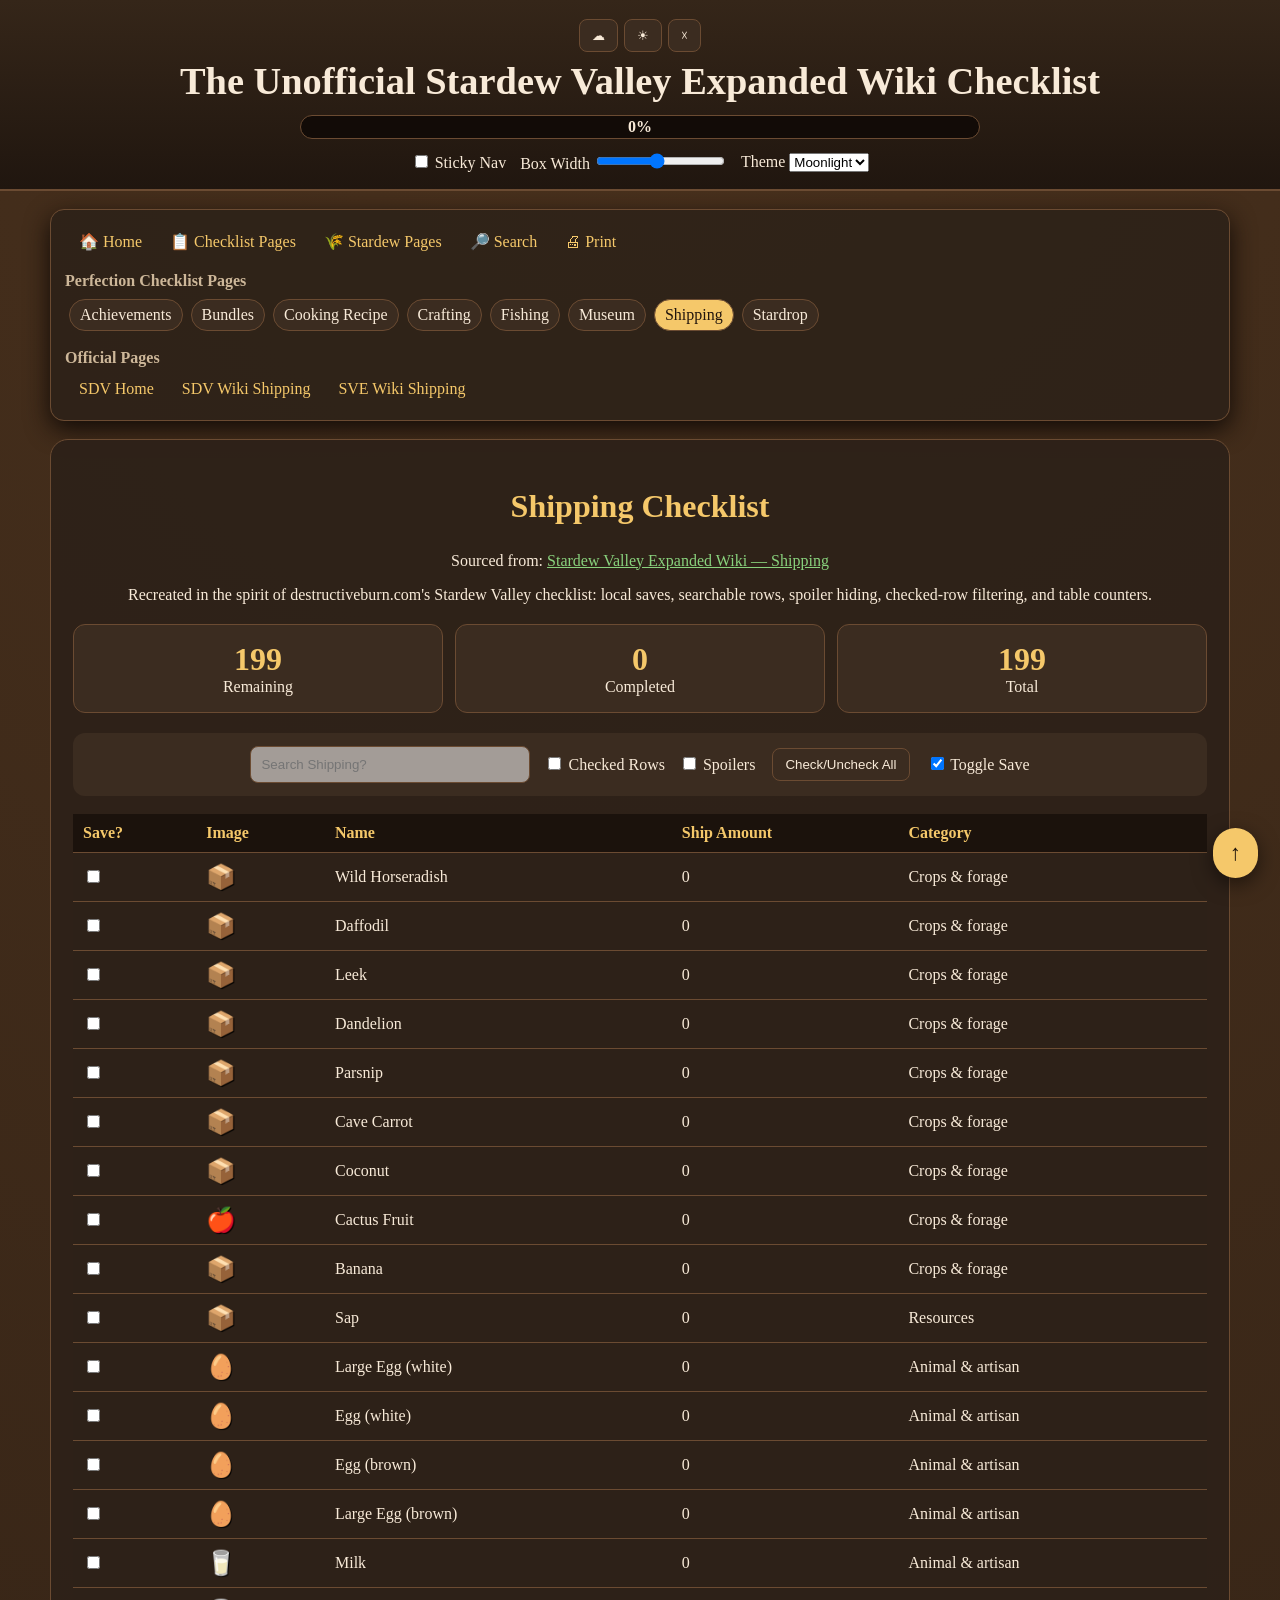
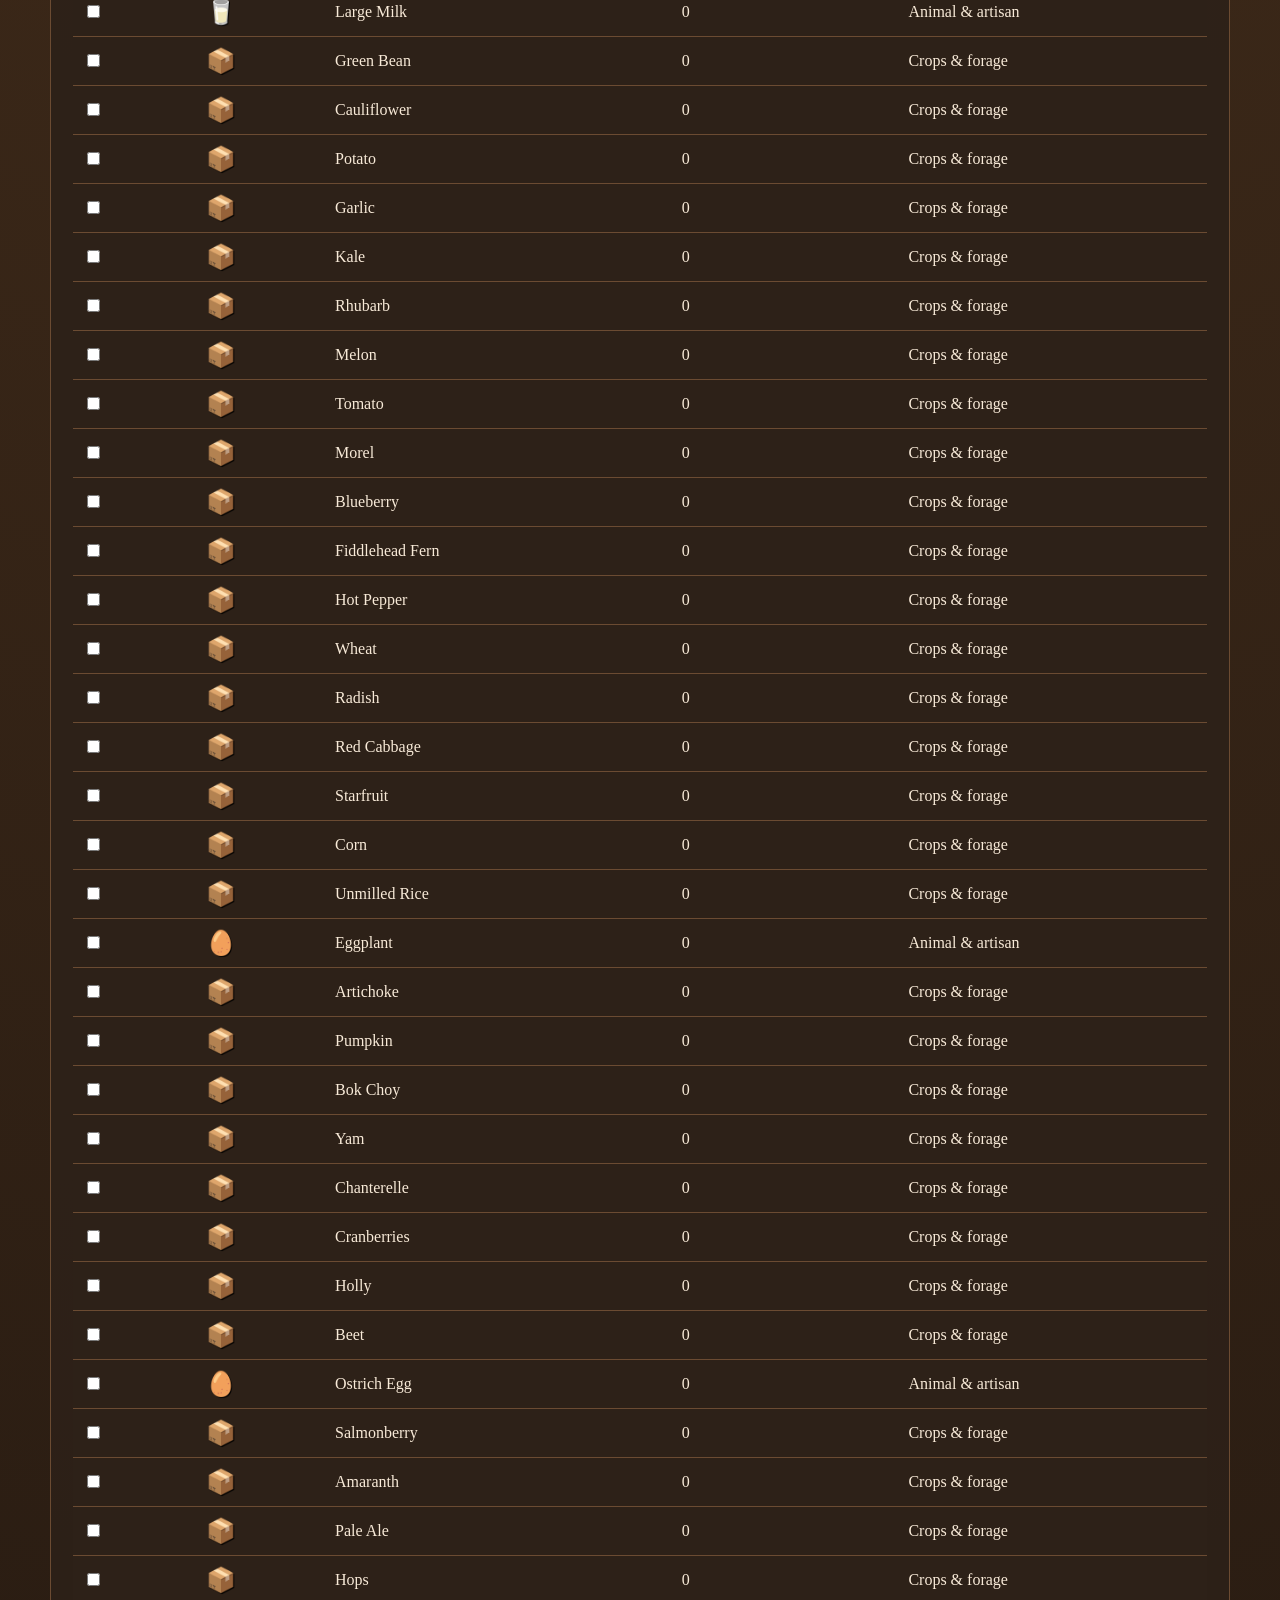
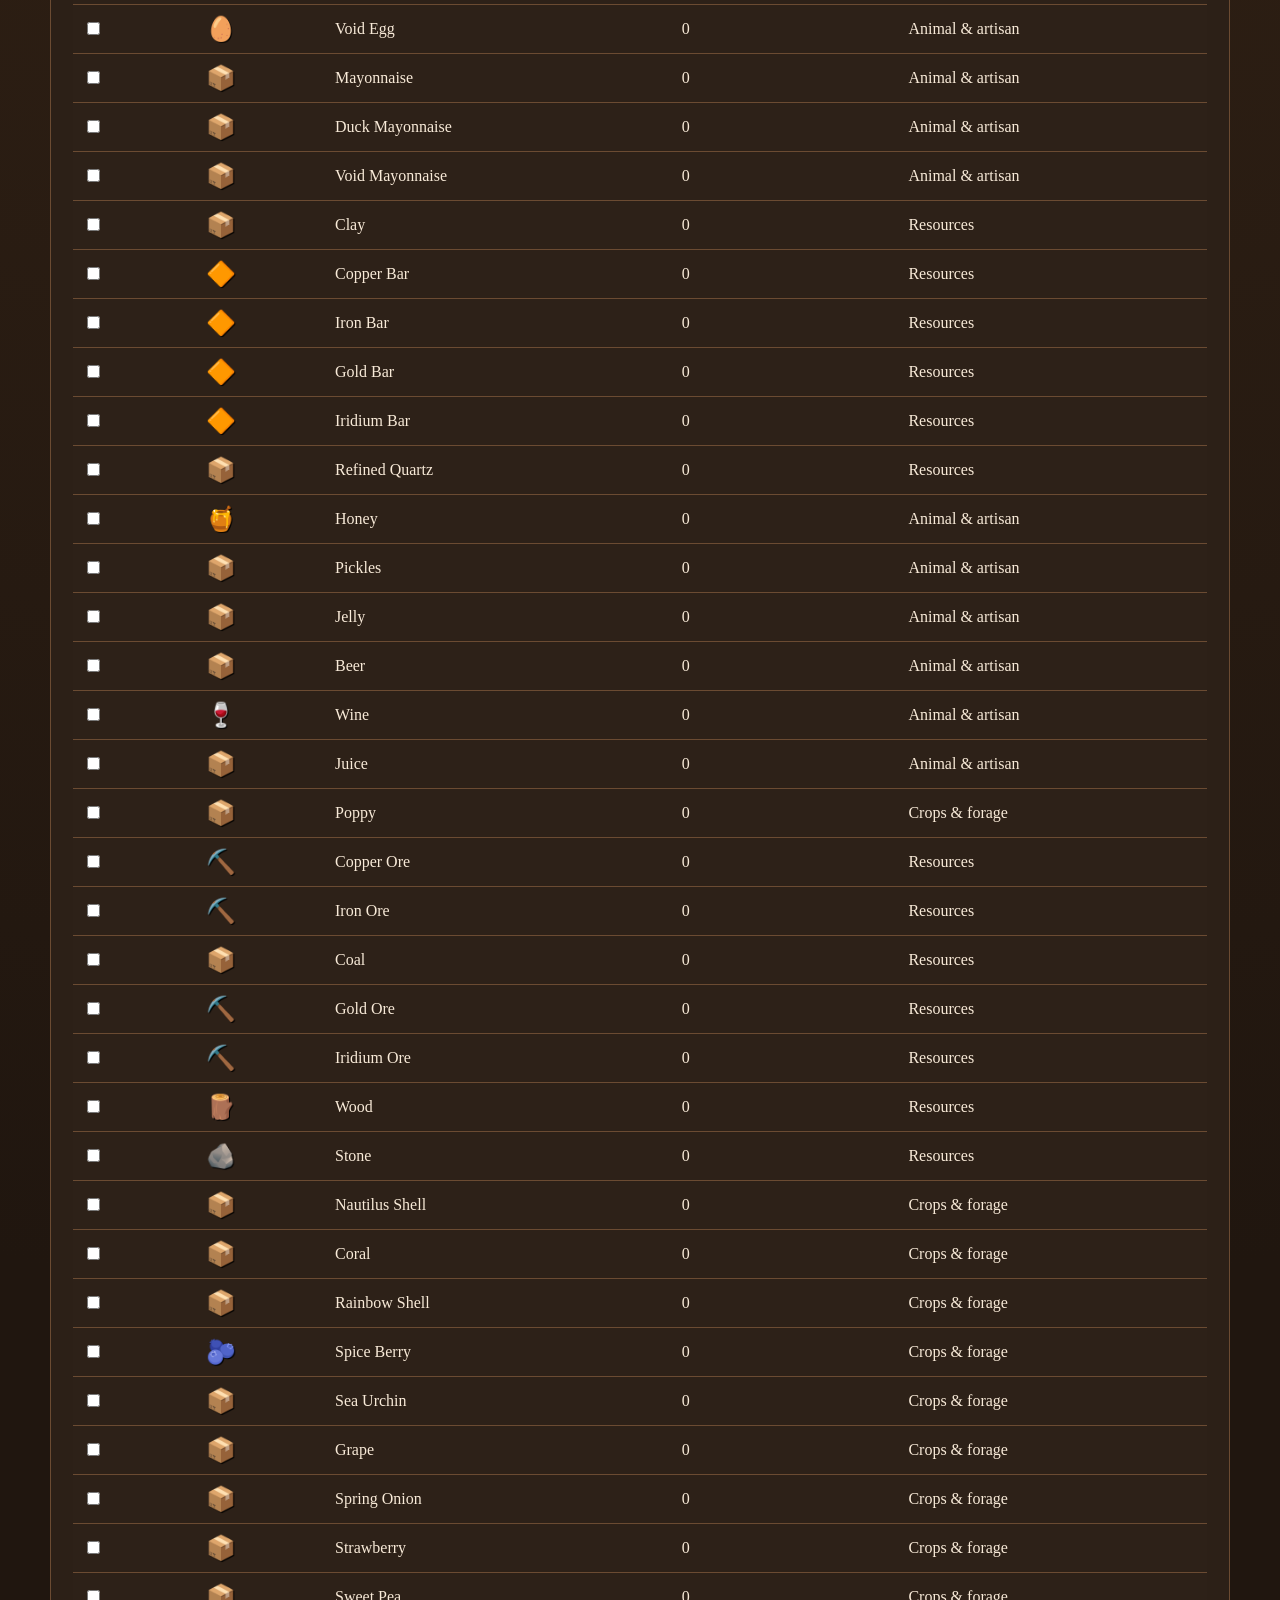
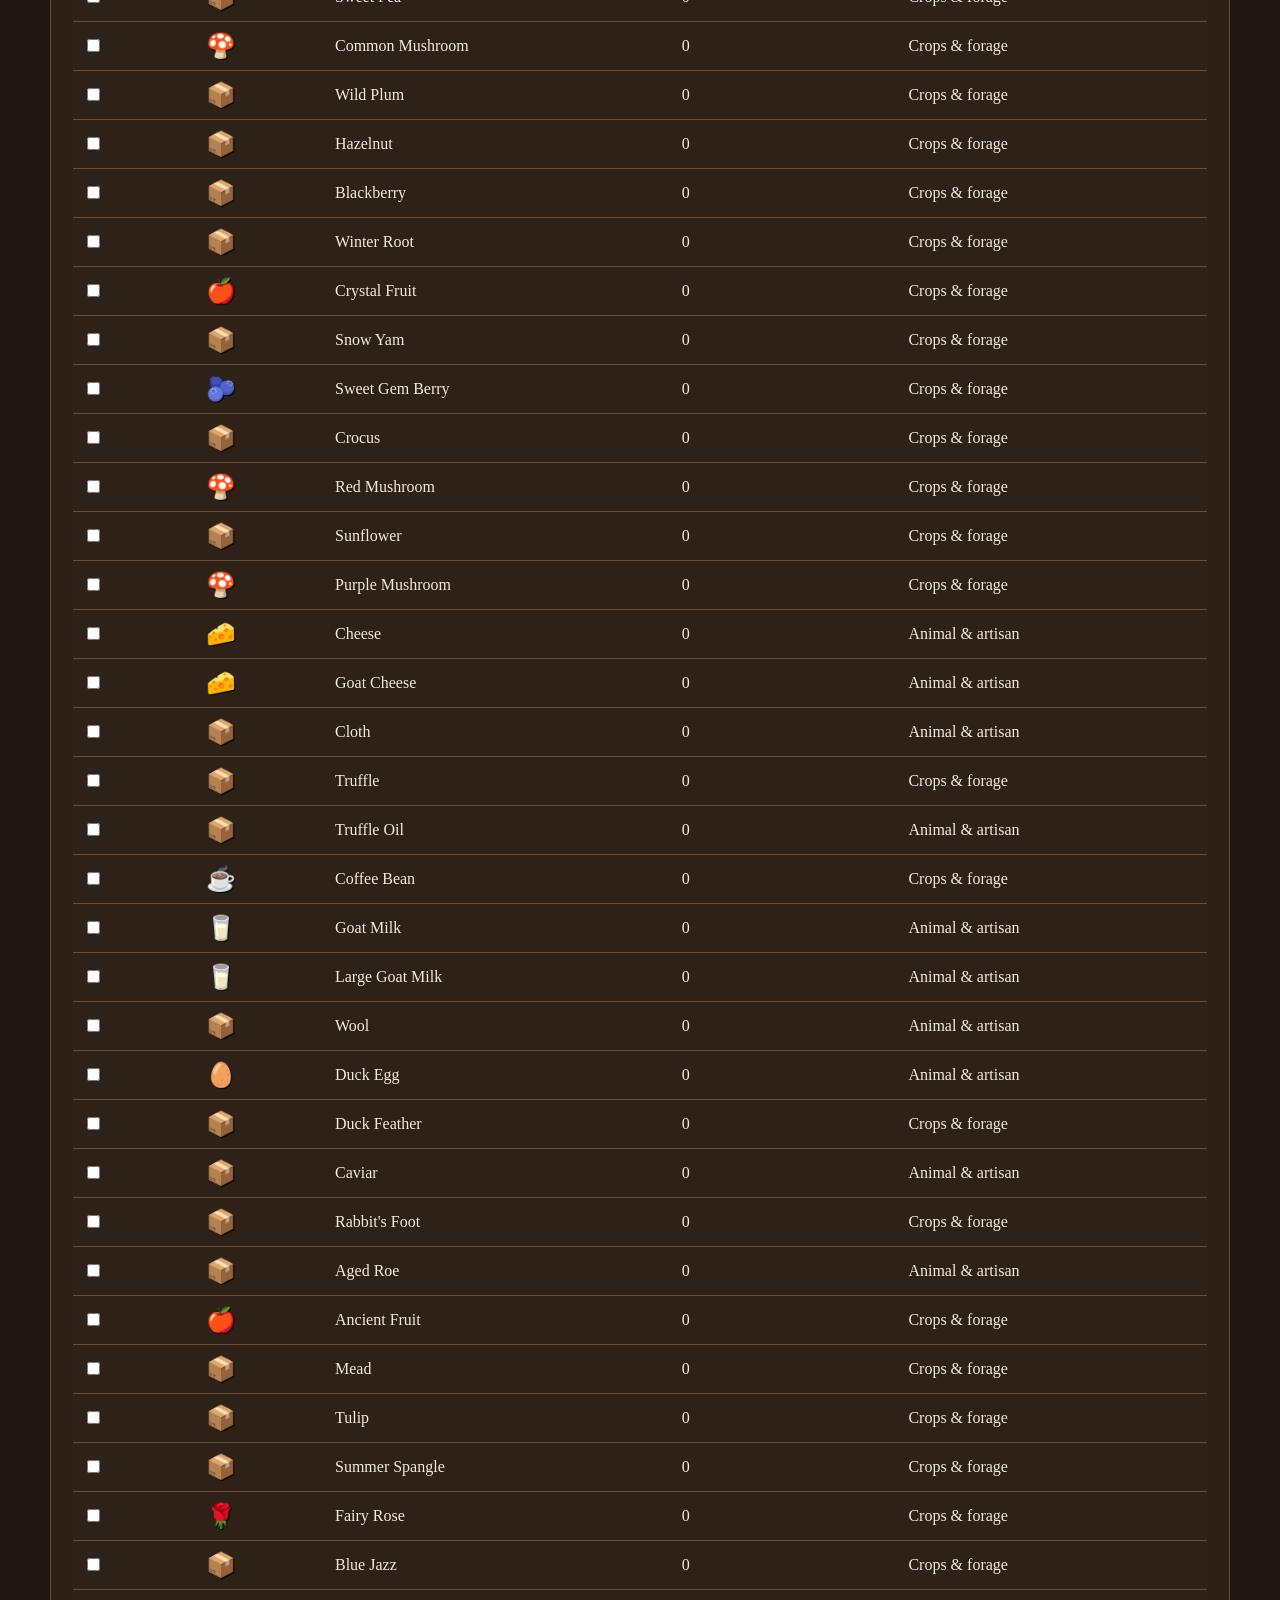
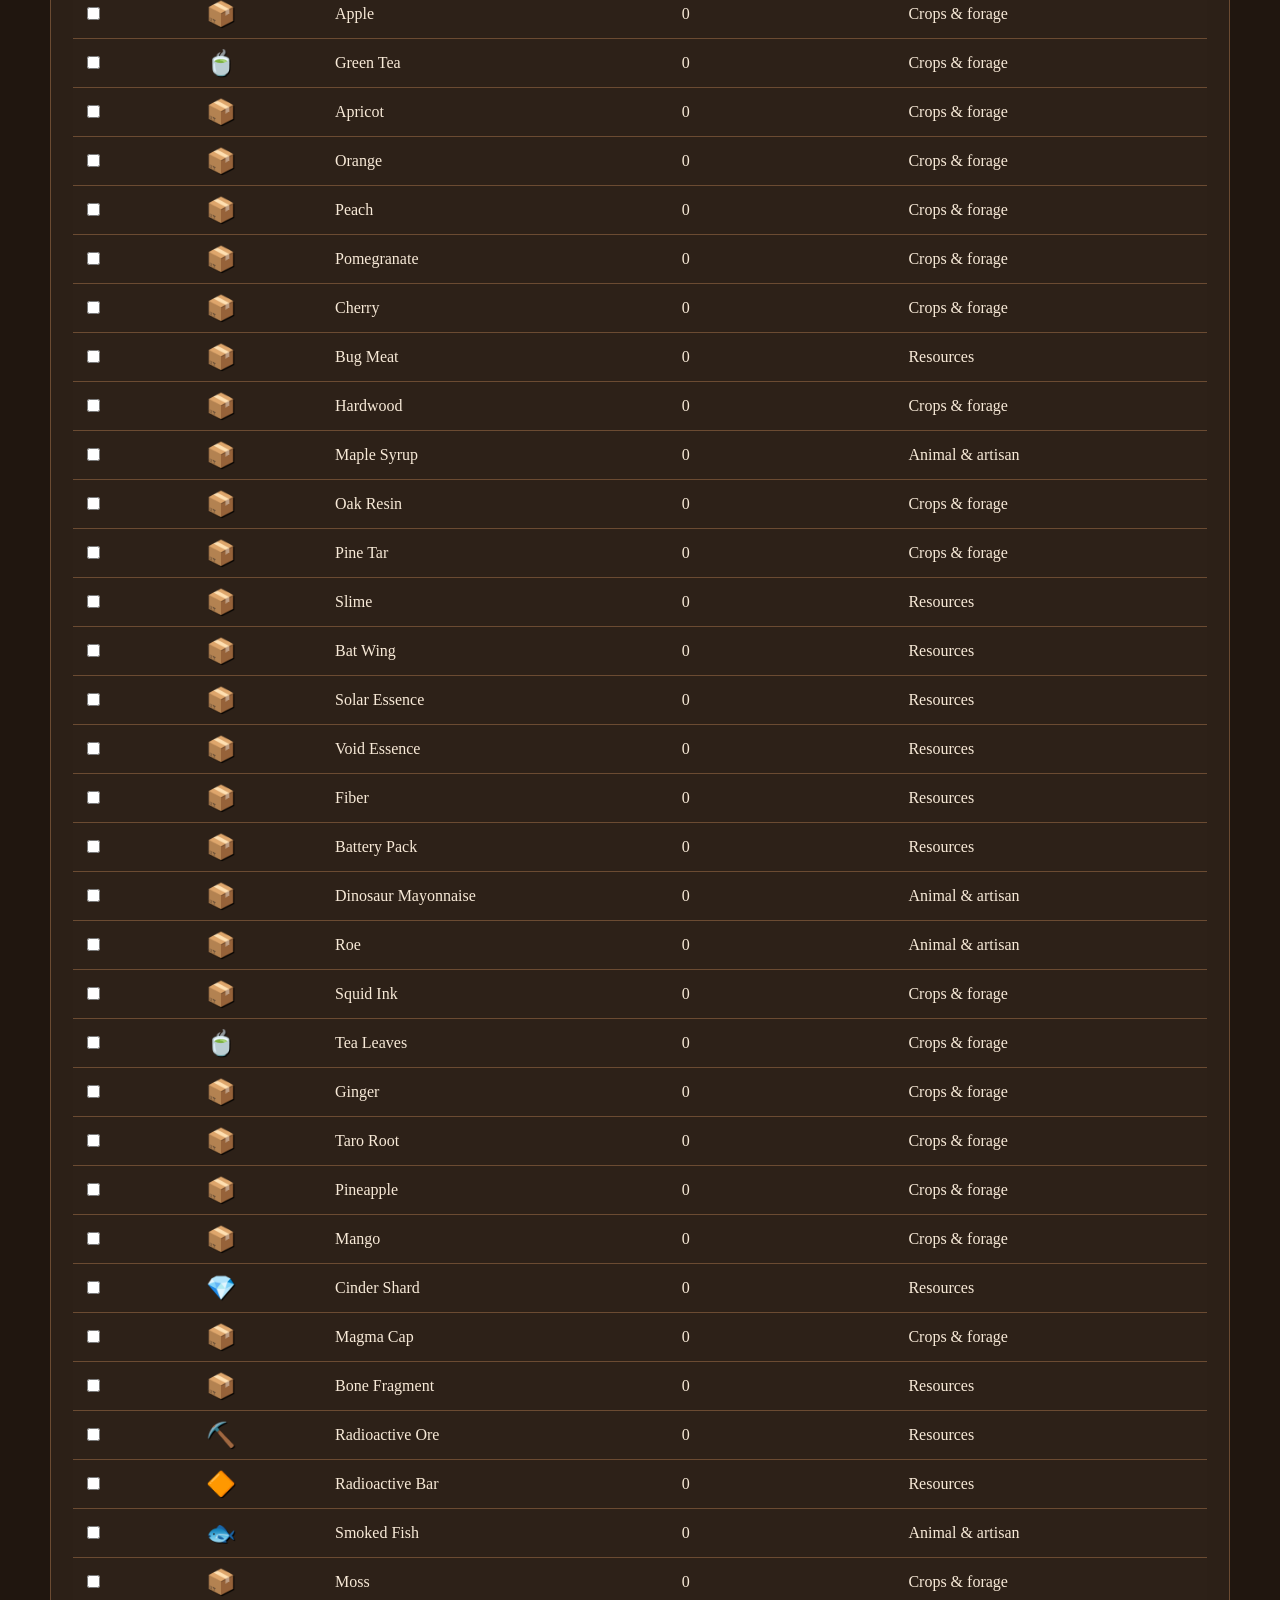
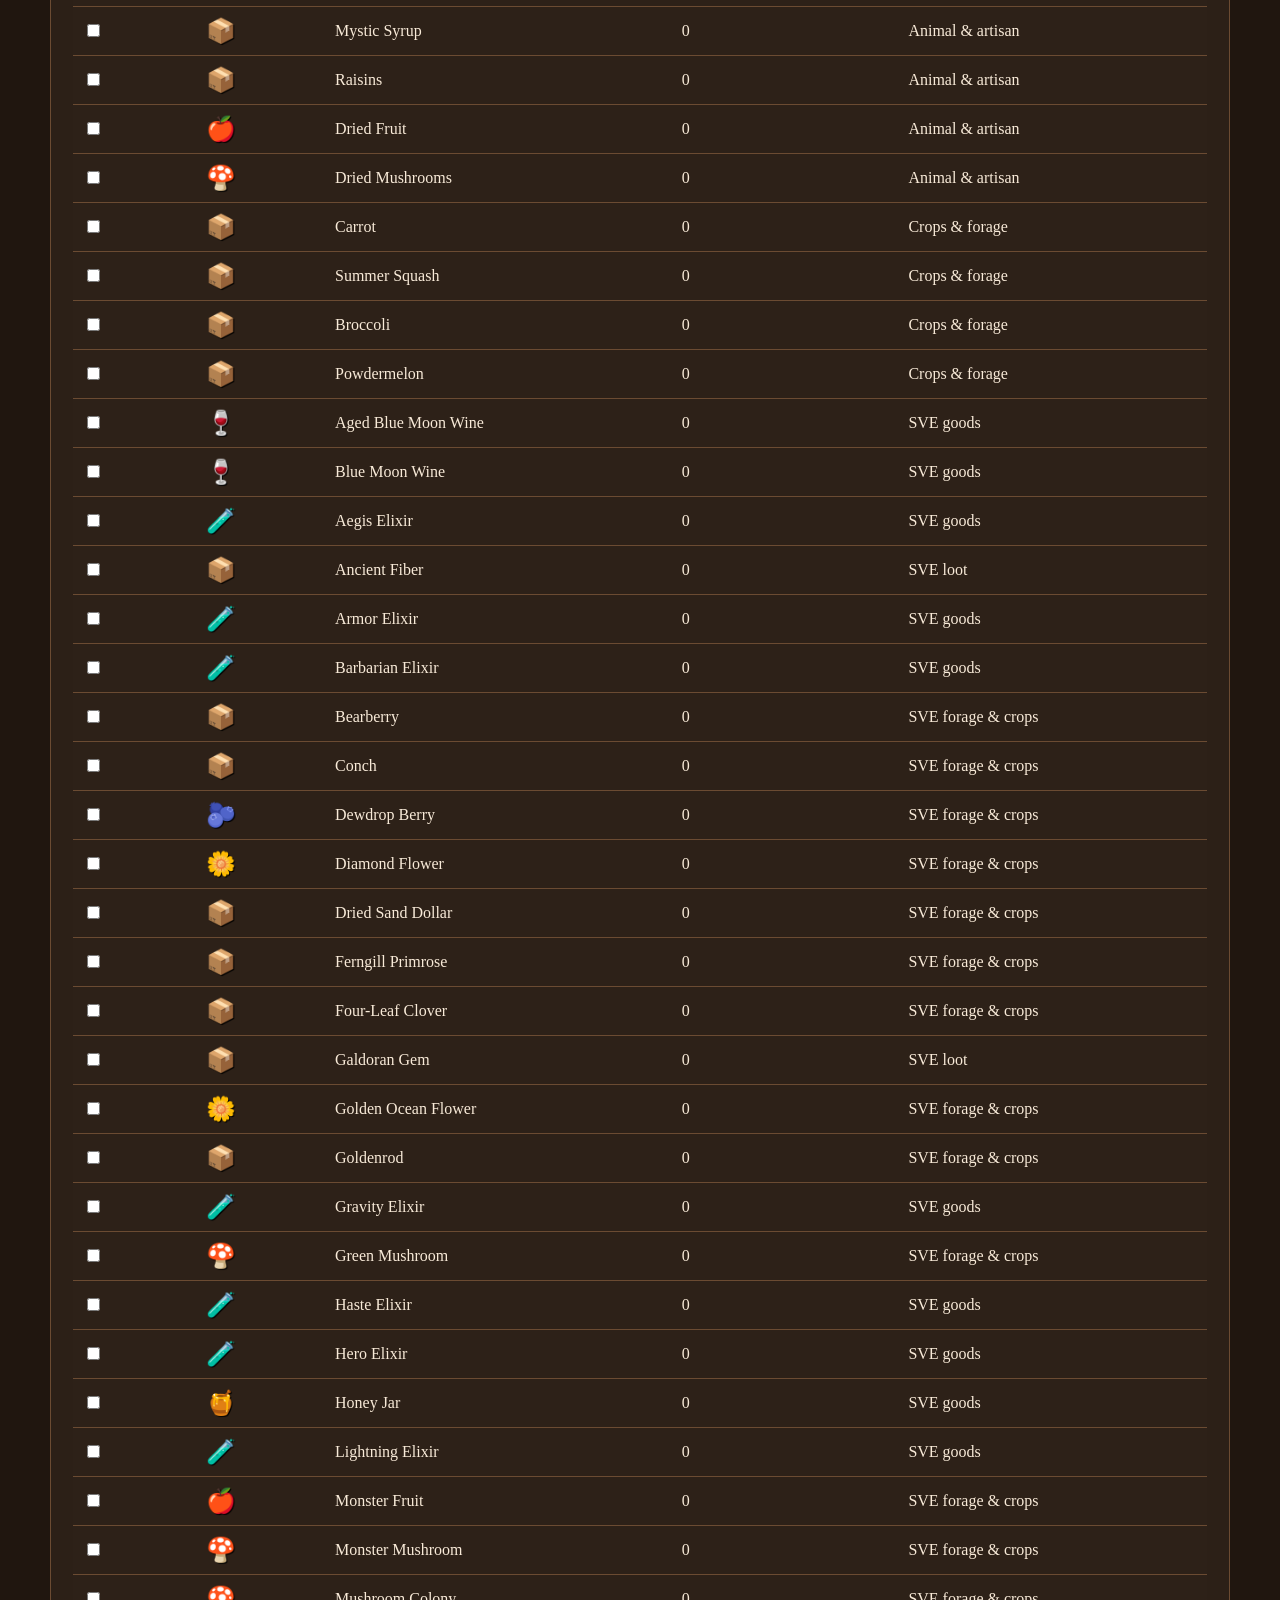
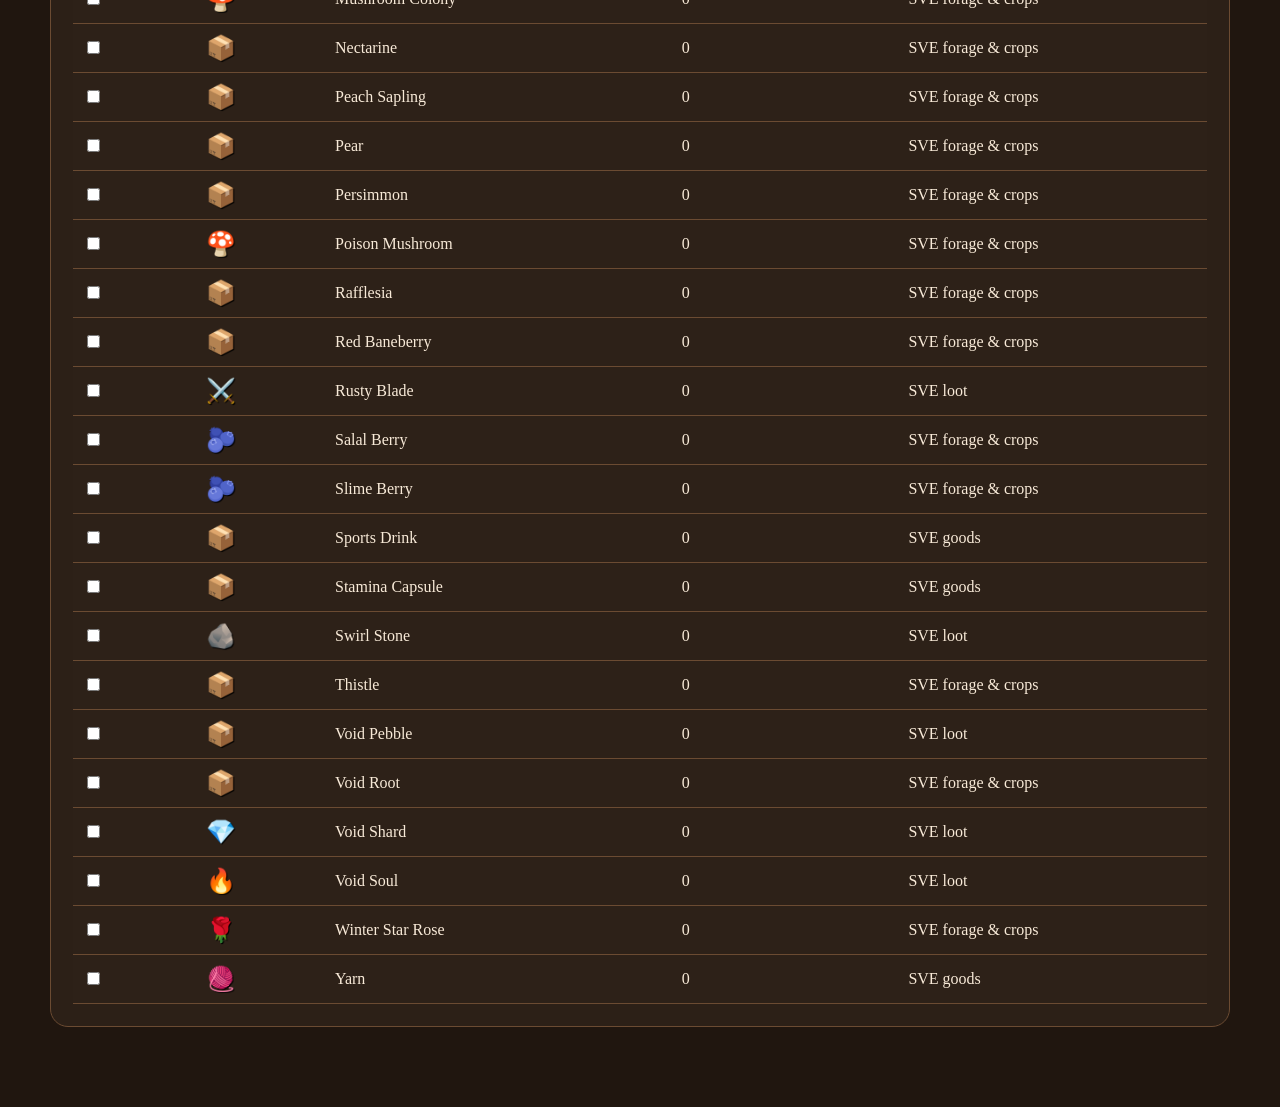
==== commit dca9e98b: "Merge branch 'main' into codex/recreate-shipping-information-page-bwyeev" ====
--- a/index.html
+++ b/index.html
@@ -8,45 +8,19 @@
 </head>
 <body>
   <header class="topbar">
-    <h1>Stardew Valley Expanded Shipping Checklist</h1>
-    <div class="progress-wrap" aria-label="Checklist progress">
-      <div id="progressBar"></div><span id="progressText">0%</span>
-    </div>
-    <section class="controls" aria-label="Display controls">
-      <label><input type="checkbox" id="stickyToggle"> Sticky Nav</label>
-      <label>Box Width <input type="range" id="widthRange" min="900" max="1500" value="1180"></label>
-      <label>Theme <select id="themeSelect"><option value="dark">Moonlight</option><option value="light">Sunny</option></select></label>
-    </section>
+    <button id="cloud">☁</button><button id="sun">☀</button><button id="close">☓</button>
+    <h1>The Unofficial Stardew Valley Expanded Wiki Checklist</h1>
+    <div class="progress-wrap"><div id="progressBar"></div><span id="progressText">0%</span></div>
+    <section class="controls"><label><input type="checkbox" id="stickyToggle"> Sticky Nav</label><label>Box Width <input type="range" id="widthRange" min="900" max="1500" value="1180"></label><label>Theme <select id="themeSelect"><option value="dark">Moonlight</option><option value="light">Sunny</option></select></label></section>
   </header>
-  <nav class="side" id="sideNav" aria-label="Page links">
-    <a href="https://stardew-valley-expanded.fandom.com/wiki/Shipping">SVE Shipping Source</a>
-    <a href="https://stardew-valley-expanded.fandom.com/wiki/Category:Items">SVE Items</a>
-    <a onclick="window.print()">Print</a>
-    <h2>Checklist Pages</h2>
-    <div class="pills"><span class="active">Shipping</span></div>
-  </nav>
+  <nav class="side" id="sideNav"><a>🏠 Home</a><a>📋 Checklist Pages</a><a>🌾 Stardew Pages</a><a>🔎 Search</a><a onclick="window.print()">🖨 Print</a><h2>Perfection Checklist Pages</h2><div class="pills"><span>Achievements</span><span>Bundles</span><span>Cooking Recipe</span><span>Crafting</span><span>Fishing</span><span>Museum</span><span class="active">Shipping</span><span>Stardrop</span></div><h2>Official Pages</h2><a href="https://www.stardewvalley.net/">SDV Home</a><a href="https://stardewvalleywiki.com/Shipping">SDV Wiki Shipping</a><a href="https://stardew-valley-expanded.fandom.com/wiki/Shipping">SVE Wiki Shipping</a></nav>
   <main class="page" id="page">
-    <section class="hero">
-      <h2>Items Shipped</h2>
-      <p>This page uses only the item information from the <a href="https://stardew-valley-expanded.fandom.com/wiki/Shipping">Stardew Valley Expanded Wiki shipping page</a>. Item art is loaded from source wiki file URLs.</p>
-    </section>
-    <section class="stats" aria-label="Checklist totals">
-      <div><strong id="remaining">0</strong><span>Remaining</span></div>
-      <div><strong id="complete">0</strong><span>Completed</span></div>
-      <div><strong id="total">0</strong><span>Total</span></div>
-    </section>
-    <section class="toolbar" aria-label="Checklist filters">
-      <input id="search" placeholder="Search SVE shipping items">
-      <label><input id="checkedRows" type="checkbox"> Checked Rows</label>
-      <button id="toggleAll">Check/Uncheck All</button>
-      <label><input id="saveToggle" type="checkbox" checked> Local Save</label>
-    </section>
-    <table>
-      <thead><tr><th>Save?</th><th>Image</th><th>Name</th><th>Ship Amount</th><th>Source</th></tr></thead>
-      <tbody id="rows"></tbody>
-    </table>
+    <section class="hero"><h2>Shipping Checklist</h2><p>Sourced from: <a href="https://stardew-valley-expanded.fandom.com/wiki/Shipping">Stardew Valley Expanded Wiki — Shipping</a></p><p>Recreated in the spirit of destructiveburn.com's Stardew Valley checklist: local saves, searchable rows, spoiler hiding, checked-row filtering, and table counters.</p></section>
+    <section class="stats"><div><strong id="remaining">0</strong><span>Remaining</span></div><div><strong id="complete">0</strong><span>Completed</span></div><div><strong id="total">0</strong><span>Total</span></div></section>
+    <section class="toolbar"><input id="search" placeholder="Search Shipping?"><label><input id="checkedRows" type="checkbox"> Checked Rows</label><label><input id="spoilers" type="checkbox"> Spoilers</label><button id="toggleAll">Check/Uncheck All</button><label><input id="saveToggle" type="checkbox" checked> Toggle Save</label></section>
+    <table><thead><tr><th>Save?</th><th>Image</th><th>Name</th><th>Ship Amount</th><th>Category</th></tr></thead><tbody id="rows"></tbody></table>
   </main>
-  <button class="up" onclick="scrollTo(0,0)" aria-label="Back to top">↑</button>
+  <button class="up" onclick="scrollTo(0,0)">↑</button>
 <script src="script.js"></script>
 </body>
 </html>
--- a/styles.css
+++ b/styles.css
@@ -1,250 +1 @@
-:root {
-  --bg: #20160f;
-  --panel: #2d2118;
-  --panel2: #3b2c20;
-  --text: #f8ead8;
-  --muted: #cdb799;
-  --accent: #f5c86a;
-  --green: #89d27d;
-  --line: #6b4b32;
-  --shadow: #120b07;
-}
-
-body.light {
-  --bg: #fbf4df;
-  --panel: #fff9e8;
-  --panel2: #efe2bc;
-  --text: #3b2718;
-  --muted: #765b3c;
-  --accent: #b36b18;
-  --green: #2f7d32;
-  --line: #d6bd82;
-  --shadow: #d7c087;
-}
-
-* { box-sizing: border-box; }
-
-body {
-  margin: 0;
-  background: radial-gradient(circle at top, #49311d, var(--bg) 42%);
-  color: var(--text);
-  font-family: Georgia, "Times New Roman", serif;
-}
-
-.topbar {
-  padding: 16px 24px;
-  text-align: center;
-  background: linear-gradient(#352619, #20160f);
-  border-bottom: 2px solid var(--line);
-  position: sticky;
-  top: 0;
-  z-index: 5;
-}
-
-h1 {
-  font-size: clamp(1.4rem, 3vw, 2.8rem);
-  margin: .25rem;
-}
-
-.progress-wrap {
-  height: 24px;
-  max-width: 680px;
-  margin: 12px auto;
-  background: #120b07;
-  border: 1px solid var(--line);
-  border-radius: 99px;
-  position: relative;
-  overflow: hidden;
-}
-
-#progressBar {
-  height: 100%;
-  width: 0;
-  background: linear-gradient(90deg, #8bcf77, var(--accent));
-  transition: .25s;
-}
-
-#progressText {
-  position: absolute;
-  inset: 2px;
-  font-weight: bold;
-}
-
-.controls,
-.toolbar {
-  display: flex;
-  gap: 14px;
-  justify-content: center;
-  align-items: center;
-  flex-wrap: wrap;
-}
-
-.side,
-.page {
-  max-width: 1180px;
-  margin-left: auto;
-  margin-right: auto;
-}
-
-.side {
-  margin-top: 18px;
-  padding: 14px;
-  background: rgba(45, 33, 24, .88);
-  border: 1px solid var(--line);
-  border-radius: 14px;
-  box-shadow: 0 8px 25px var(--shadow);
-}
-
-.side.sticky {
-  position: sticky;
-  top: 104px;
-  z-index: 4;
-}
-
-.side a,
-a {
-  color: var(--green);
-}
-
-.side a {
-  text-decoration: none;
-  margin: 8px 14px;
-  display: inline-block;
-  cursor: pointer;
-}
-
-.side h2 {
-  font-size: 1rem;
-  color: var(--muted);
-  margin-bottom: 5px;
-}
-
-.pills span {
-  display: inline-block;
-  border: 1px solid var(--line);
-  border-radius: 999px;
-  padding: 6px 10px;
-  margin: 4px;
-  background: var(--accent);
-  color: #21150d;
-}
-
-.page {
-  margin-top: 18px;
-  margin-bottom: 80px;
-  padding: 22px;
-  background: rgba(45, 33, 24, .92);
-  border: 1px solid var(--line);
-  border-radius: 18px;
-}
-
-.hero { text-align: center; }
-.hero h2 { font-size: 2rem; color: var(--accent); }
-
-.stats {
-  display: grid;
-  grid-template-columns: repeat(3, 1fr);
-  gap: 12px;
-  margin: 20px 0;
-}
-
-.stats div {
-  text-align: center;
-  background: var(--panel2);
-  border: 1px solid var(--line);
-  border-radius: 12px;
-  padding: 16px;
-}
-
-.stats strong {
-  display: block;
-  font-size: 2rem;
-  color: var(--accent);
-}
-
-.toolbar {
-  background: var(--panel2);
-  padding: 12px;
-  border-radius: 12px;
-}
-
-button,
-select,
-input {
-  font: inherit;
-}
-
-button {
-  border: 1px solid var(--line);
-  background: var(--panel2);
-  color: var(--text);
-  border-radius: 8px;
-  padding: 8px 12px;
-  cursor: pointer;
-}
-
-#search {
-  min-width: 280px;
-  padding: 10px;
-  border-radius: 8px;
-  border: 1px solid var(--line);
-  background: #fff8;
-  color: #21150d;
-}
-
-table {
-  width: 100%;
-  border-collapse: collapse;
-  margin-top: 18px;
-  background: var(--panel);
-}
-
-th,
-td {
-  border-bottom: 1px solid var(--line);
-  padding: 10px;
-  text-align: left;
-}
-
-th {
-  position: sticky;
-  top: 84px;
-  background: #1b120c;
-  color: var(--accent);
-  z-index: 3;
-}
-
-.icon {
-  width: 32px;
-  height: 32px;
-  image-rendering: pixelated;
-  object-fit: contain;
-  filter: drop-shadow(1px 1px #000);
-}
-
-tr.done { opacity: .55; }
-
-.up {
-  position: fixed;
-  right: 22px;
-  bottom: 22px;
-  border: 0;
-  border-radius: 999px;
-  background: var(--accent);
-  color: #21150d;
-  font-size: 1.4rem;
-  padding: 12px 17px;
-  box-shadow: 0 6px 20px #0008;
-}
-
-@media (max-width: 760px) {
-  .stats { grid-template-columns: 1fr; }
-  .side,
-  .page {
-    border-radius: 0;
-    margin-left: 0;
-    margin-right: 0;
-  }
-  th:nth-child(5),
-  td:nth-child(5) { display: none; }
-}
+:root{--bg:#20160f;--panel:#2d2118;--panel2:#3b2c20;--text:#f8ead8;--muted:#cdb799;--accent:#f5c86a;--green:#89d27d;--line:#6b4b32;--shadow:#120b07}body.light{--bg:#fbf4df;--panel:#fff9e8;--panel2:#efe2bc;--text:#3b2718;--muted:#765b3c;--accent:#b36b18;--green:#2f7d32;--line:#d6bd82;--shadow:#d7c087}*{box-sizing:border-box}body{margin:0;background:radial-gradient(circle at top,#49311d,var(--bg) 42%);color:var(--text);font-family:Georgia,"Times New Roman",serif}.topbar{padding:16px 24px;text-align:center;background:linear-gradient(#352619,#20160f);border-bottom:2px solid var(--line);position:sticky;top:0;z-index:5}.topbar button,.toolbar button{border:1px solid var(--line);background:var(--panel2);color:var(--text);border-radius:8px;padding:8px 12px;margin:3px;cursor:pointer}h1{font-size:clamp(1.4rem,3vw,2.8rem);margin:.25rem}.progress-wrap{height:24px;max-width:680px;margin:12px auto;background:#120b07;border:1px solid var(--line);border-radius:99px;position:relative;overflow:hidden}#progressBar{height:100%;width:0;background:linear-gradient(90deg,#8bcf77,var(--accent));transition:.25s}#progressText{position:absolute;inset:2px;font-weight:bold}.controls,.toolbar{display:flex;gap:14px;justify-content:center;align-items:center;flex-wrap:wrap}.side{max-width:1180px;margin:18px auto;padding:14px;background:rgba(45,33,24,.88);border:1px solid var(--line);border-radius:14px;box-shadow:0 8px 25px var(--shadow)}.side.sticky{position:sticky;top:104px;z-index:4}.side a{color:var(--accent);text-decoration:none;margin:8px 14px;display:inline-block}.side h2{font-size:1rem;color:var(--muted);margin-bottom:5px}.pills span{display:inline-block;border:1px solid var(--line);border-radius:999px;padding:6px 10px;margin:4px;background:var(--panel2)}.pills .active{background:var(--accent);color:#21150d}.page{max-width:1180px;margin:0 auto 80px;padding:22px;background:rgba(45,33,24,.92);border:1px solid var(--line);border-radius:18px}.hero{text-align:center}.hero h2{font-size:2rem;color:var(--accent)}a{color:var(--green)}.stats{display:grid;grid-template-columns:repeat(3,1fr);gap:12px;margin:20px 0}.stats div{text-align:center;background:var(--panel2);border:1px solid var(--line);border-radius:12px;padding:16px}.stats strong{display:block;font-size:2rem;color:var(--accent)}.toolbar{background:var(--panel2);padding:12px;border-radius:12px}.toolbar input[type=search],#search{min-width:280px;padding:10px;border-radius:8px;border:1px solid var(--line);background:#fff8;color:#21150d}table{width:100%;border-collapse:collapse;margin-top:18px;background:var(--panel)}th,td{border-bottom:1px solid var(--line);padding:10px;text-align:left}th{position:sticky;top:84px;background:#1b120c;color:var(--accent);z-index:3}.icon{font-size:1.5rem;filter:drop-shadow(1px 1px #000)}tr.done{opacity:.55}.spoiler .name{filter:blur(6px)}.up{position:fixed;right:22px;bottom:22px;border:0;border-radius:999px;background:var(--accent);color:#21150d;font-size:1.4rem;padding:12px 17px;box-shadow:0 6px 20px #0008}@media(max-width:760px){.stats{grid-template-columns:1fr}.side,.page{border-radius:0;margin-left:0;margin-right:0}th:nth-child(2),td:nth-child(2),th:nth-child(5),td:nth-child(5){display:none}}
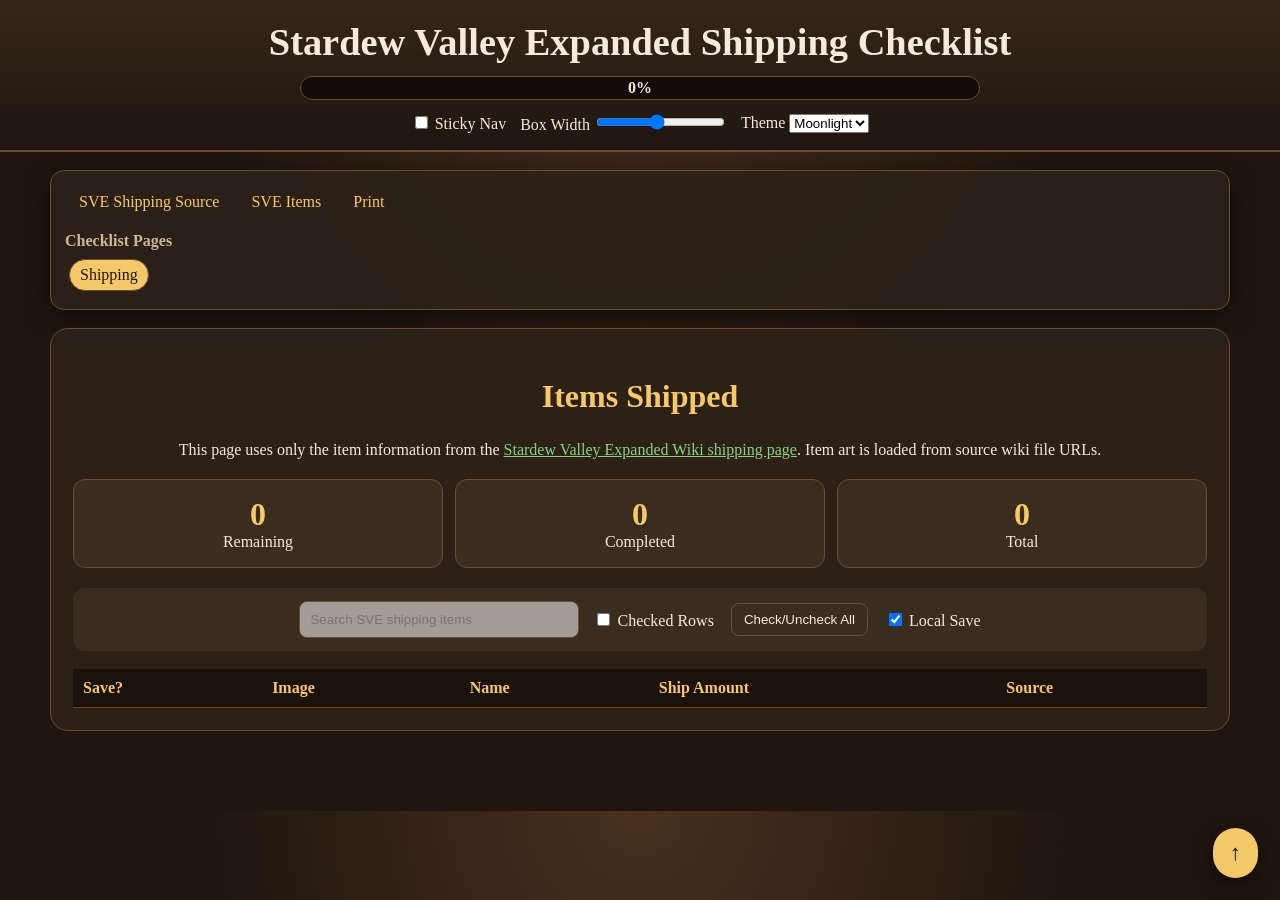
==== commit af0b0aba: "Update Stardew Valley checklist layout and content" ====
--- a/index.html
+++ b/index.html
@@ -8,19 +8,45 @@
 </head>
 <body>
   <header class="topbar">
-    <button id="cloud">☁</button><button id="sun">☀</button><button id="close">☓</button>
-    <h1>The Unofficial Stardew Valley Expanded Wiki Checklist</h1>
-    <div class="progress-wrap"><div id="progressBar"></div><span id="progressText">0%</span></div>
-    <section class="controls"><label><input type="checkbox" id="stickyToggle"> Sticky Nav</label><label>Box Width <input type="range" id="widthRange" min="900" max="1500" value="1180"></label><label>Theme <select id="themeSelect"><option value="dark">Moonlight</option><option value="light">Sunny</option></select></label></section>
+    <h1>Stardew Valley Expanded Shipping Checklist</h1>
+    <div class="progress-wrap" aria-label="Checklist progress">
+      <div id="progressBar"></div><span id="progressText">0%</span>
+    </div>
+    <section class="controls" aria-label="Display controls">
+      <label><input type="checkbox" id="stickyToggle"> Sticky Nav</label>
+      <label>Box Width <input type="range" id="widthRange" min="900" max="1500" value="1180"></label>
+      <label>Theme <select id="themeSelect"><option value="dark">Moonlight</option><option value="light">Sunny</option></select></label>
+    </section>
   </header>
-  <nav class="side" id="sideNav"><a>🏠 Home</a><a>📋 Checklist Pages</a><a>🌾 Stardew Pages</a><a>🔎 Search</a><a onclick="window.print()">🖨 Print</a><h2>Perfection Checklist Pages</h2><div class="pills"><span>Achievements</span><span>Bundles</span><span>Cooking Recipe</span><span>Crafting</span><span>Fishing</span><span>Museum</span><span class="active">Shipping</span><span>Stardrop</span></div><h2>Official Pages</h2><a href="https://www.stardewvalley.net/">SDV Home</a><a href="https://stardewvalleywiki.com/Shipping">SDV Wiki Shipping</a><a href="https://stardew-valley-expanded.fandom.com/wiki/Shipping">SVE Wiki Shipping</a></nav>
+  <nav class="side" id="sideNav" aria-label="Page links">
+    <a href="https://stardew-valley-expanded.fandom.com/wiki/Shipping">SVE Shipping Source</a>
+    <a href="https://stardew-valley-expanded.fandom.com/wiki/Category:Items">SVE Items</a>
+    <a onclick="window.print()">Print</a>
+    <h2>Checklist Pages</h2>
+    <div class="pills"><span class="active">Shipping</span></div>
+  </nav>
   <main class="page" id="page">
-    <section class="hero"><h2>Shipping Checklist</h2><p>Sourced from: <a href="https://stardew-valley-expanded.fandom.com/wiki/Shipping">Stardew Valley Expanded Wiki — Shipping</a></p><p>Recreated in the spirit of destructiveburn.com's Stardew Valley checklist: local saves, searchable rows, spoiler hiding, checked-row filtering, and table counters.</p></section>
-    <section class="stats"><div><strong id="remaining">0</strong><span>Remaining</span></div><div><strong id="complete">0</strong><span>Completed</span></div><div><strong id="total">0</strong><span>Total</span></div></section>
-    <section class="toolbar"><input id="search" placeholder="Search Shipping?"><label><input id="checkedRows" type="checkbox"> Checked Rows</label><label><input id="spoilers" type="checkbox"> Spoilers</label><button id="toggleAll">Check/Uncheck All</button><label><input id="saveToggle" type="checkbox" checked> Toggle Save</label></section>
-    <table><thead><tr><th>Save?</th><th>Image</th><th>Name</th><th>Ship Amount</th><th>Category</th></tr></thead><tbody id="rows"></tbody></table>
+    <section class="hero">
+      <h2>Items Shipped</h2>
+      <p>This page uses only the item information from the <a href="https://stardew-valley-expanded.fandom.com/wiki/Shipping">Stardew Valley Expanded Wiki shipping page</a>. Item art is loaded from source wiki file URLs.</p>
+    </section>
+    <section class="stats" aria-label="Checklist totals">
+      <div><strong id="remaining">0</strong><span>Remaining</span></div>
+      <div><strong id="complete">0</strong><span>Completed</span></div>
+      <div><strong id="total">0</strong><span>Total</span></div>
+    </section>
+    <section class="toolbar" aria-label="Checklist filters">
+      <input id="search" placeholder="Search SVE shipping items">
+      <label><input id="checkedRows" type="checkbox"> Checked Rows</label>
+      <button id="toggleAll">Check/Uncheck All</button>
+      <label><input id="saveToggle" type="checkbox" checked> Local Save</label>
+    </section>
+    <table>
+      <thead><tr><th>Save?</th><th>Image</th><th>Name</th><th>Ship Amount</th><th>Source</th></tr></thead>
+      <tbody id="rows"></tbody>
+    </table>
   </main>
-  <button class="up" onclick="scrollTo(0,0)">↑</button>
+  <button class="up" onclick="scrollTo(0,0)" aria-label="Back to top">↑</button>
 <script src="script.js"></script>
 </body>
 </html>
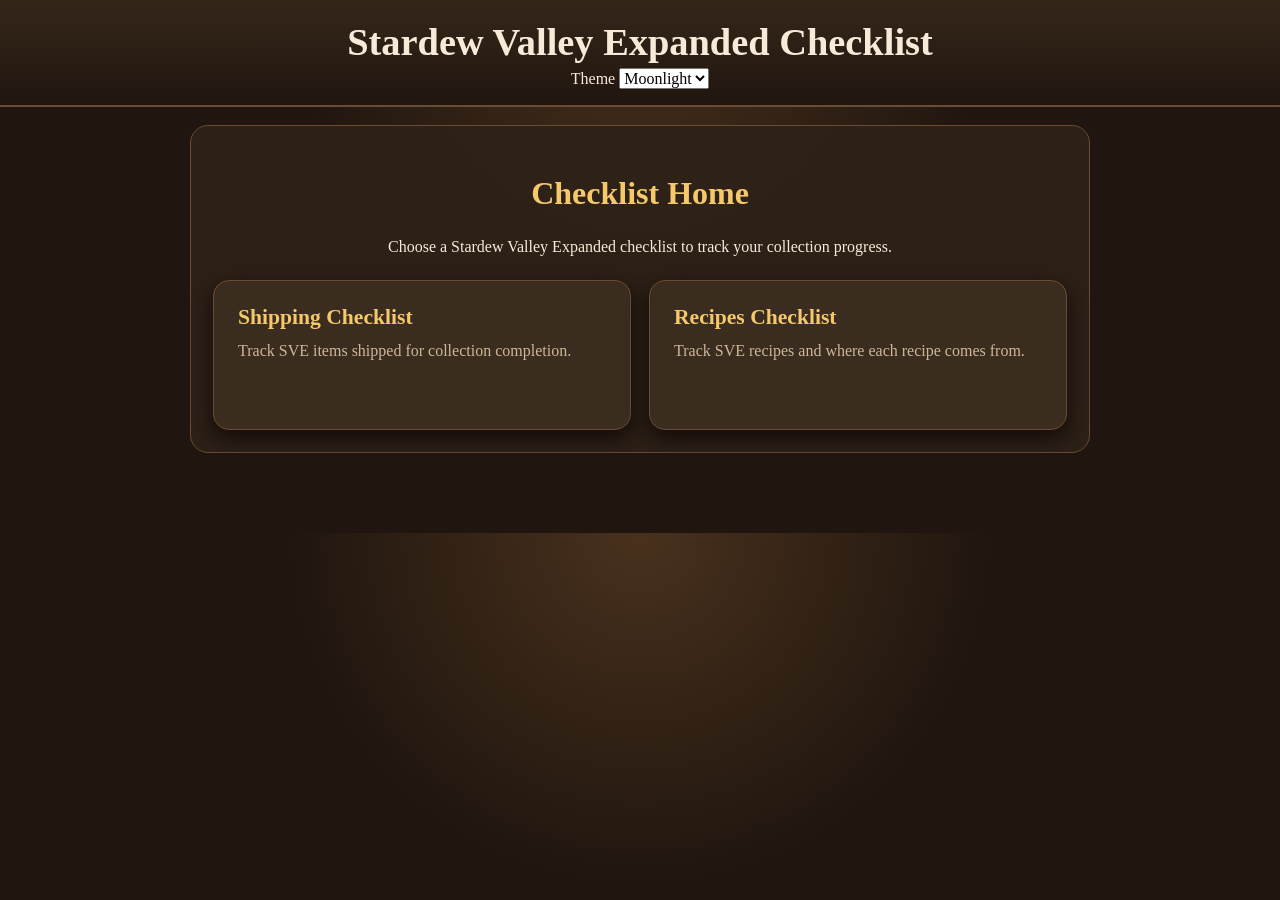
==== commit 907cc89c: "Update checklist navigation and recipe sources" ====
--- a/index.html
+++ b/index.html
@@ -3,50 +3,34 @@
 <head>
   <meta charset="utf-8">
   <meta name="viewport" content="width=device-width, initial-scale=1">
-  <title>Stardew Valley Expanded Shipping Checklist</title>
+  <title>Stardew Valley Expanded Checklist</title>
   <link rel="stylesheet" href="styles.css">
 </head>
 <body>
   <header class="topbar">
-    <h1>Stardew Valley Expanded Shipping Checklist</h1>
-    <div class="progress-wrap" aria-label="Checklist progress">
-      <div id="progressBar"></div><span id="progressText">0%</span>
-    </div>
+    <h1>Stardew Valley Expanded Checklist</h1>
     <section class="controls" aria-label="Display controls">
-      <label><input type="checkbox" id="stickyToggle"> Sticky Nav</label>
-      <label>Box Width <input type="range" id="widthRange" min="900" max="1500" value="1180"></label>
       <label>Theme <select id="themeSelect"><option value="dark">Moonlight</option><option value="light">Sunny</option></select></label>
     </section>
   </header>
-  <nav class="side" id="sideNav" aria-label="Page links">
-    <a href="https://stardew-valley-expanded.fandom.com/wiki/Shipping">SVE Shipping Source</a>
-    <a href="https://stardew-valley-expanded.fandom.com/wiki/Category:Items">SVE Items</a>
-    <a onclick="window.print()">Print</a>
-    <h2>Checklist Pages</h2>
-    <div class="pills"><span class="active">Shipping</span></div>
-  </nav>
-  <main class="page" id="page">
+  <main class="page home-page" id="page">
     <section class="hero">
-      <h2>Items Shipped</h2>
-      <p>This page uses only the item information from the <a href="https://stardew-valley-expanded.fandom.com/wiki/Shipping">Stardew Valley Expanded Wiki shipping page</a>. Item art is loaded from source wiki file URLs.</p>
+      <h2>Checklist Home</h2>
+      <p>Choose a Stardew Valley Expanded checklist to track your collection progress.</p>
     </section>
-    <section class="stats" aria-label="Checklist totals">
-      <div><strong id="remaining">0</strong><span>Remaining</span></div>
-      <div><strong id="complete">0</strong><span>Completed</span></div>
-      <div><strong id="total">0</strong><span>Total</span></div>
+    <section class="home-links" aria-label="Checklist pages">
+      <a class="home-card" href="shipping.html">
+        <strong>Shipping Checklist</strong>
+        <span>Track SVE items shipped for collection completion.</span>
+      </a>
+      <a class="home-card" href="recipes.html">
+        <strong>Recipes Checklist</strong>
+        <span>Track SVE recipes and where each recipe comes from.</span>
+      </a>
     </section>
-    <section class="toolbar" aria-label="Checklist filters">
-      <input id="search" placeholder="Search SVE shipping items">
-      <label><input id="checkedRows" type="checkbox"> Checked Rows</label>
-      <button id="toggleAll">Check/Uncheck All</button>
-      <label><input id="saveToggle" type="checkbox" checked> Local Save</label>
-    </section>
-    <table>
-      <thead><tr><th>Save?</th><th>Image</th><th>Name</th><th>Ship Amount</th><th>Source</th></tr></thead>
-      <tbody id="rows"></tbody>
-    </table>
   </main>
-  <button class="up" onclick="scrollTo(0,0)" aria-label="Back to top">↑</button>
-<script src="script.js"></script>
+<script>
+  themeSelect.addEventListener('change', event => document.body.classList.toggle('light', event.target.value === 'light'));
+</script>
 </body>
 </html>
--- a/styles.css
+++ b/styles.css
@@ -1 +1,301 @@
-:root{--bg:#20160f;--panel:#2d2118;--panel2:#3b2c20;--text:#f8ead8;--muted:#cdb799;--accent:#f5c86a;--green:#89d27d;--line:#6b4b32;--shadow:#120b07}body.light{--bg:#fbf4df;--panel:#fff9e8;--panel2:#efe2bc;--text:#3b2718;--muted:#765b3c;--accent:#b36b18;--green:#2f7d32;--line:#d6bd82;--shadow:#d7c087}*{box-sizing:border-box}body{margin:0;background:radial-gradient(circle at top,#49311d,var(--bg) 42%);color:var(--text);font-family:Georgia,"Times New Roman",serif}.topbar{padding:16px 24px;text-align:center;background:linear-gradient(#352619,#20160f);border-bottom:2px solid var(--line);position:sticky;top:0;z-index:5}.topbar button,.toolbar button{border:1px solid var(--line);background:var(--panel2);color:var(--text);border-radius:8px;padding:8px 12px;margin:3px;cursor:pointer}h1{font-size:clamp(1.4rem,3vw,2.8rem);margin:.25rem}.progress-wrap{height:24px;max-width:680px;margin:12px auto;background:#120b07;border:1px solid var(--line);border-radius:99px;position:relative;overflow:hidden}#progressBar{height:100%;width:0;background:linear-gradient(90deg,#8bcf77,var(--accent));transition:.25s}#progressText{position:absolute;inset:2px;font-weight:bold}.controls,.toolbar{display:flex;gap:14px;justify-content:center;align-items:center;flex-wrap:wrap}.side{max-width:1180px;margin:18px auto;padding:14px;background:rgba(45,33,24,.88);border:1px solid var(--line);border-radius:14px;box-shadow:0 8px 25px var(--shadow)}.side.sticky{position:sticky;top:104px;z-index:4}.side a{color:var(--accent);text-decoration:none;margin:8px 14px;display:inline-block}.side h2{font-size:1rem;color:var(--muted);margin-bottom:5px}.pills span{display:inline-block;border:1px solid var(--line);border-radius:999px;padding:6px 10px;margin:4px;background:var(--panel2)}.pills .active{background:var(--accent);color:#21150d}.page{max-width:1180px;margin:0 auto 80px;padding:22px;background:rgba(45,33,24,.92);border:1px solid var(--line);border-radius:18px}.hero{text-align:center}.hero h2{font-size:2rem;color:var(--accent)}a{color:var(--green)}.stats{display:grid;grid-template-columns:repeat(3,1fr);gap:12px;margin:20px 0}.stats div{text-align:center;background:var(--panel2);border:1px solid var(--line);border-radius:12px;padding:16px}.stats strong{display:block;font-size:2rem;color:var(--accent)}.toolbar{background:var(--panel2);padding:12px;border-radius:12px}.toolbar input[type=search],#search{min-width:280px;padding:10px;border-radius:8px;border:1px solid var(--line);background:#fff8;color:#21150d}table{width:100%;border-collapse:collapse;margin-top:18px;background:var(--panel)}th,td{border-bottom:1px solid var(--line);padding:10px;text-align:left}th{position:sticky;top:84px;background:#1b120c;color:var(--accent);z-index:3}.icon{font-size:1.5rem;filter:drop-shadow(1px 1px #000)}tr.done{opacity:.55}.spoiler .name{filter:blur(6px)}.up{position:fixed;right:22px;bottom:22px;border:0;border-radius:999px;background:var(--accent);color:#21150d;font-size:1.4rem;padding:12px 17px;box-shadow:0 6px 20px #0008}@media(max-width:760px){.stats{grid-template-columns:1fr}.side,.page{border-radius:0;margin-left:0;margin-right:0}th:nth-child(2),td:nth-child(2),th:nth-child(5),td:nth-child(5){display:none}}
+:root {
+  --bg: #20160f;
+  --panel: #2d2118;
+  --panel2: #3b2c20;
+  --text: #f8ead8;
+  --muted: #cdb799;
+  --accent: #f5c86a;
+  --green: #89d27d;
+  --line: #6b4b32;
+  --shadow: #120b07;
+}
+
+body.light {
+  --bg: #fbf4df;
+  --panel: #fff9e8;
+  --panel2: #efe2bc;
+  --text: #3b2718;
+  --muted: #765b3c;
+  --accent: #b36b18;
+  --green: #2f7d32;
+  --line: #d6bd82;
+  --shadow: #d7c087;
+}
+
+* { box-sizing: border-box; }
+
+body {
+  margin: 0;
+  background: radial-gradient(circle at top, #49311d, var(--bg) 42%);
+  color: var(--text);
+  font-family: Georgia, "Times New Roman", serif;
+}
+
+.topbar {
+  padding: 16px 24px;
+  text-align: center;
+  background: linear-gradient(#352619, #20160f);
+  border-bottom: 2px solid var(--line);
+  position: sticky;
+  top: 0;
+  z-index: 5;
+}
+
+h1 {
+  font-size: clamp(1.4rem, 3vw, 2.8rem);
+  margin: .25rem;
+}
+
+.progress-wrap {
+  height: 24px;
+  max-width: 680px;
+  margin: 12px auto;
+  background: #120b07;
+  border: 1px solid var(--line);
+  border-radius: 99px;
+  position: relative;
+  overflow: hidden;
+}
+
+#progressBar {
+  height: 100%;
+  width: 0;
+  background: linear-gradient(90deg, #8bcf77, var(--accent));
+  transition: .25s;
+}
+
+#progressText {
+  position: absolute;
+  inset: 2px;
+  font-weight: bold;
+}
+
+.controls,
+.toolbar {
+  display: flex;
+  gap: 14px;
+  justify-content: center;
+  align-items: center;
+  flex-wrap: wrap;
+}
+
+.side,
+.page {
+  max-width: 1180px;
+  margin-left: auto;
+  margin-right: auto;
+}
+
+.side {
+  margin-top: 18px;
+  padding: 14px;
+  background: rgba(45, 33, 24, .88);
+  border: 1px solid var(--line);
+  border-radius: 14px;
+  box-shadow: 0 8px 25px var(--shadow);
+}
+
+.side.sticky {
+  position: sticky;
+  top: 104px;
+  z-index: 4;
+}
+
+.side a,
+a {
+  color: var(--green);
+}
+
+.side a {
+  text-decoration: none;
+  margin: 8px 14px;
+  display: inline-block;
+  cursor: pointer;
+}
+
+.side h2 {
+  font-size: 1rem;
+  color: var(--muted);
+  margin-bottom: 5px;
+}
+
+.pills span,
+.pills a {
+  display: inline-block;
+  border: 1px solid var(--line);
+  border-radius: 999px;
+  padding: 6px 10px;
+  margin: 4px;
+  background: var(--accent);
+  color: #21150d;
+}
+
+.pills a {
+  text-decoration: none;
+}
+
+
+.page {
+  margin-top: 18px;
+  margin-bottom: 80px;
+  padding: 22px;
+  background: rgba(45, 33, 24, .92);
+  border: 1px solid var(--line);
+  border-radius: 18px;
+}
+
+.hero { text-align: center; }
+.hero h2 { font-size: 2rem; color: var(--accent); }
+
+.stats {
+  display: grid;
+  grid-template-columns: repeat(3, 1fr);
+  gap: 12px;
+  margin: 20px 0;
+}
+
+.stats div {
+  text-align: center;
+  background: var(--panel2);
+  border: 1px solid var(--line);
+  border-radius: 12px;
+  padding: 16px;
+}
+
+.stats strong {
+  display: block;
+  font-size: 2rem;
+  color: var(--accent);
+}
+
+.toolbar {
+  background: var(--panel2);
+  padding: 12px;
+  border-radius: 12px;
+}
+
+button,
+select,
+input {
+  font: inherit;
+}
+
+button {
+  border: 1px solid var(--line);
+  background: var(--panel2);
+  color: var(--text);
+  border-radius: 8px;
+  padding: 8px 12px;
+  cursor: pointer;
+}
+
+#search {
+  min-width: 280px;
+  padding: 10px;
+  border-radius: 8px;
+  border: 1px solid var(--line);
+  background: #fff8;
+  color: #21150d;
+}
+
+table {
+  width: 100%;
+  border-collapse: collapse;
+  margin-top: 18px;
+  background: var(--panel);
+}
+
+th,
+td {
+  border-bottom: 1px solid var(--line);
+  padding: 10px;
+  text-align: left;
+}
+
+th {
+  position: sticky;
+  top: 84px;
+  background: #1b120c;
+  color: var(--accent);
+  z-index: 3;
+}
+
+.icon {
+  width: 32px;
+  height: 32px;
+  image-rendering: pixelated;
+  object-fit: contain;
+  filter: drop-shadow(1px 1px #000);
+}
+
+tr.done { opacity: .55; }
+
+.up {
+  position: fixed;
+  right: 22px;
+  bottom: 22px;
+  border: 0;
+  border-radius: 999px;
+  background: var(--accent);
+  color: #21150d;
+  font-size: 1.4rem;
+  padding: 12px 17px;
+  box-shadow: 0 6px 20px #0008;
+}
+
+@media (max-width: 760px) {
+  .stats { grid-template-columns: 1fr; }
+  .side,
+  .page {
+    border-radius: 0;
+    margin-left: 0;
+    margin-right: 0;
+  }
+  th:nth-child(5),
+  td:nth-child(5) { display: none; }
+}
+
+.home-page {
+  max-width: 900px;
+}
+
+.home-links {
+  display: grid;
+  grid-template-columns: repeat(auto-fit, minmax(240px, 1fr));
+  gap: 18px;
+  margin-top: 24px;
+}
+
+.home-card {
+  display: block;
+  min-height: 150px;
+  padding: 24px;
+  color: var(--text);
+  text-decoration: none;
+  background: var(--panel2);
+  border: 1px solid var(--line);
+  border-radius: 16px;
+  box-shadow: 0 8px 20px var(--shadow);
+  transition: transform .2s, border-color .2s;
+}
+
+.home-card:hover,
+.home-card:focus {
+  transform: translateY(-3px);
+  border-color: var(--accent);
+}
+
+.home-card strong,
+.home-card span {
+  display: block;
+}
+
+.home-card strong {
+  margin-bottom: 12px;
+  color: var(--accent);
+  font-size: 1.35rem;
+}
+
+.home-card span {
+  color: var(--muted);
+}
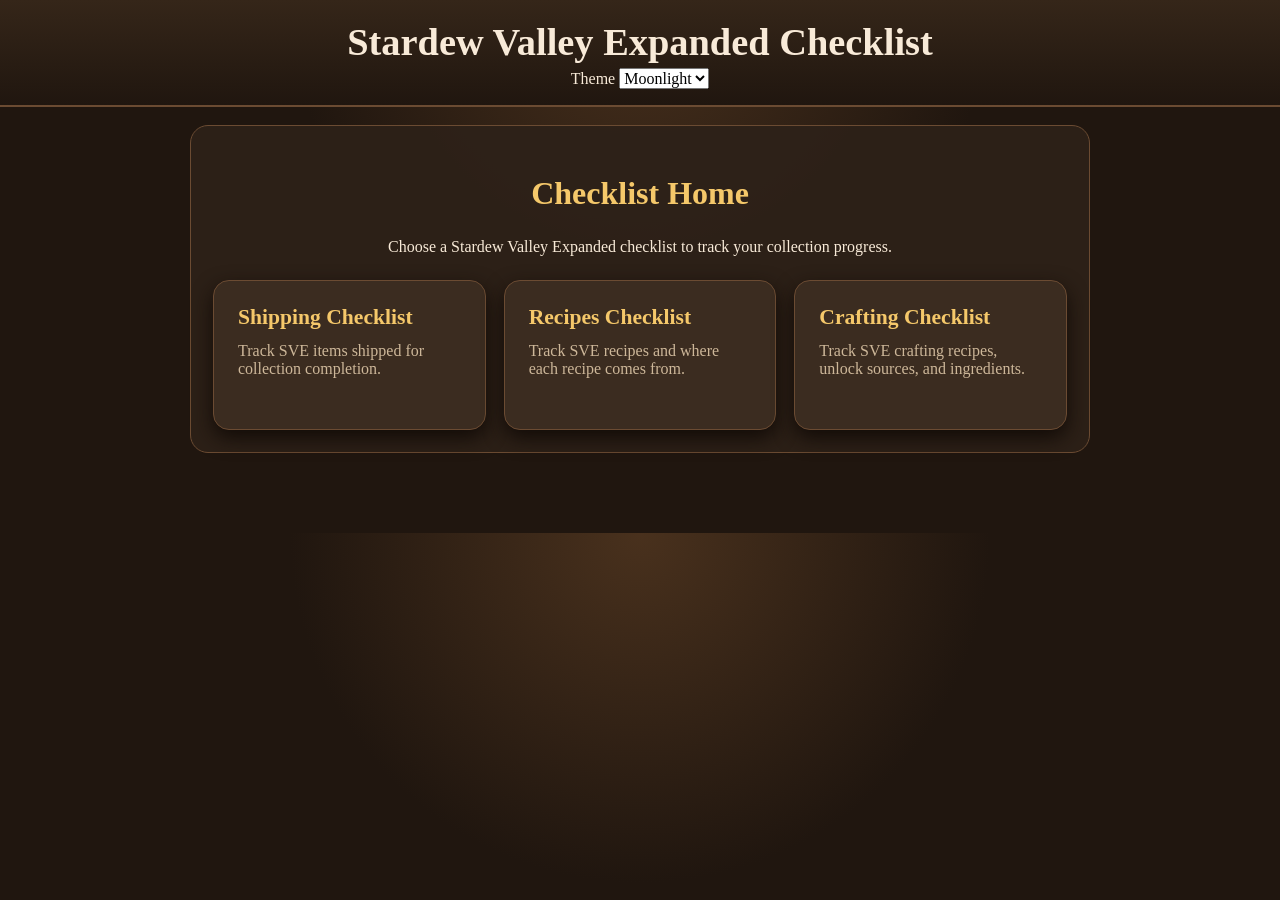
==== commit 27363b43: "Update home-links section with Crafting Checklist Added a new Crafting Checklist link to the home pa" ====
--- a/index.html
+++ b/index.html
@@ -18,16 +18,22 @@
       <h2>Checklist Home</h2>
       <p>Choose a Stardew Valley Expanded checklist to track your collection progress.</p>
     </section>
-    <section class="home-links" aria-label="Checklist pages">
-      <a class="home-card" href="shipping.html">
-        <strong>Shipping Checklist</strong>
-        <span>Track SVE items shipped for collection completion.</span>
-      </a>
-      <a class="home-card" href="recipes.html">
-        <strong>Recipes Checklist</strong>
-        <span>Track SVE recipes and where each recipe comes from.</span>
-      </a>
-    </section>
+<section class="home-links" aria-label="Checklist pages">
+  <a class="home-card" href="shipping.html">
+    <strong>Shipping Checklist</strong>
+    <span>Track SVE items shipped for collection completion.</span>
+  </a>
+
+  <a class="home-card" href="recipes.html">
+    <strong>Recipes Checklist</strong>
+    <span>Track SVE recipes and where each recipe comes from.</span>
+  </a>
+
+  <a class="home-card" href="crafting.html">
+    <strong>Crafting Checklist</strong>
+    <span>Track SVE crafting recipes, unlock sources, and ingredients.</span>
+  </a>
+</section>
   </main>
 <script>
   themeSelect.addEventListener('change', event => document.body.classList.toggle('light', event.target.value === 'light'));
